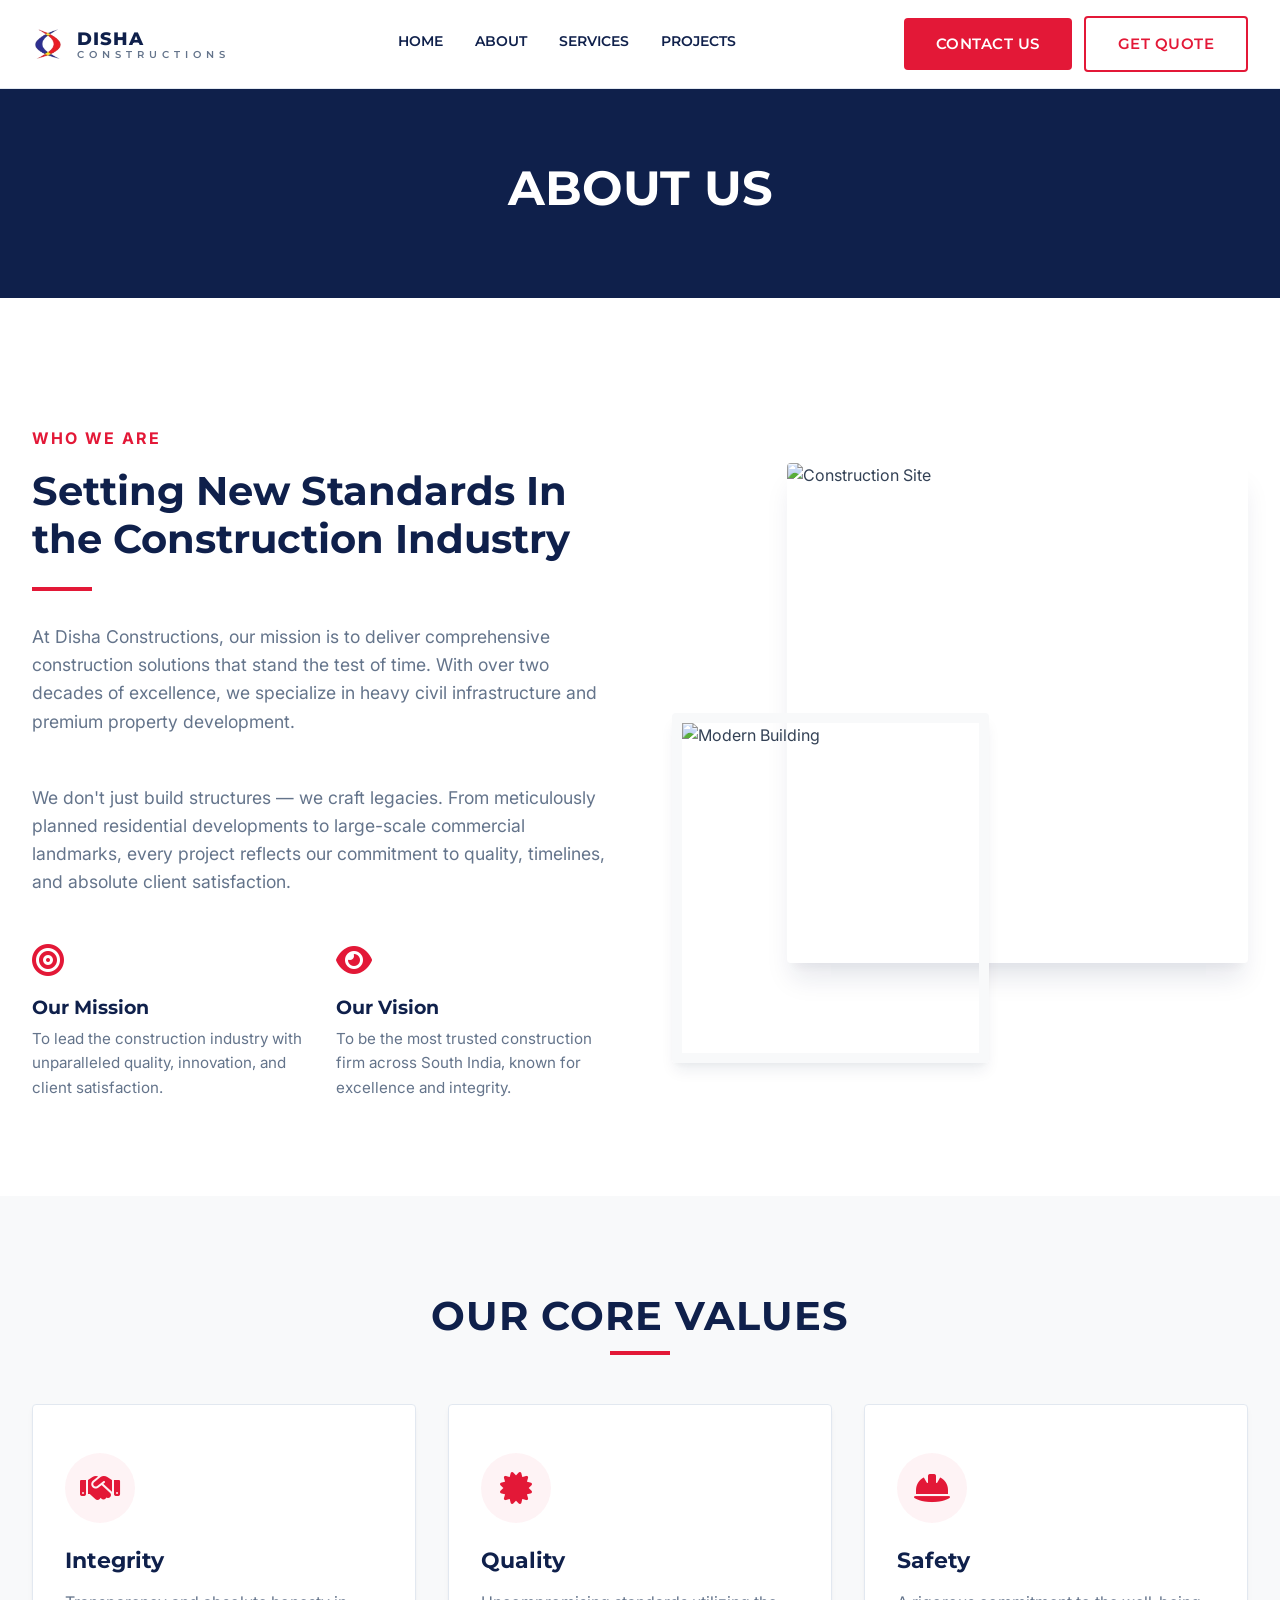
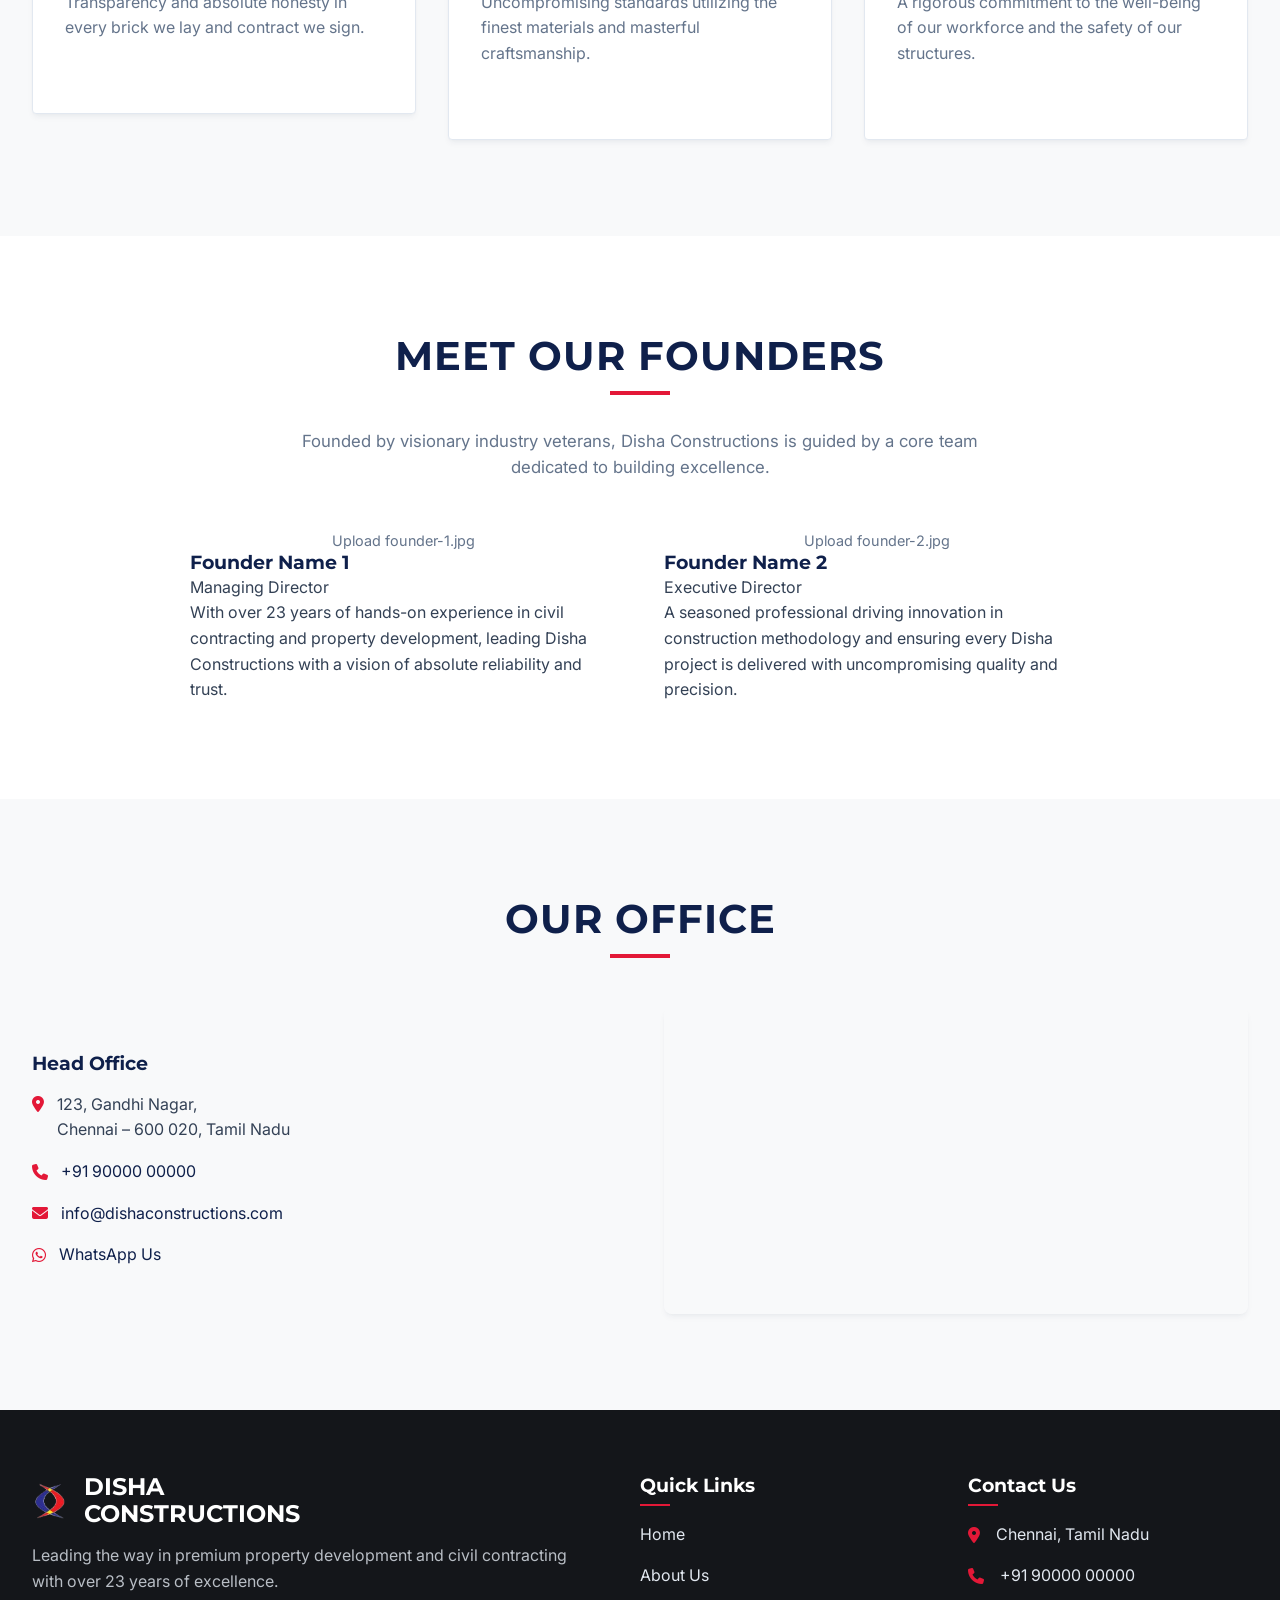
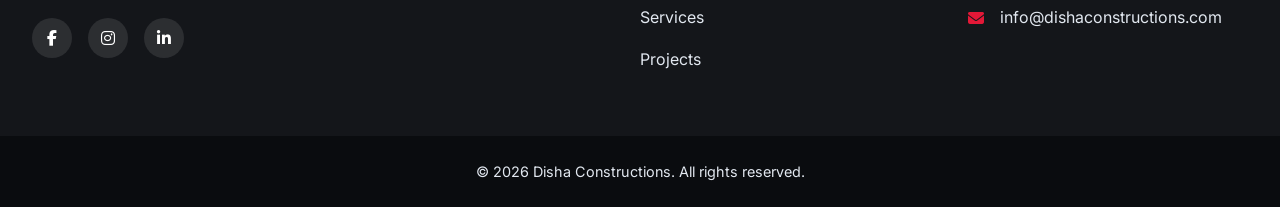
==== about.html @ e2dbd3b0 "Initial commit" ====
<!DOCTYPE html>
<html lang="en">

<head>
    <meta charset="UTF-8">
    <meta name="viewport" content="width=device-width, initial-scale=1.0">
    <title>About Us | Disha Constructions</title>

    <meta name="description" content="Learn about Disha Constructions — our story, core values, founders, and 23+ years of excellence in civil contracting and property development.">

    <!-- Google Fonts -->
    <link rel="preconnect" href="https://fonts.googleapis.com">
    <link rel="preconnect" href="https://fonts.gstatic.com" crossorigin>
    <link href="https://fonts.googleapis.com/css2?family=Montserrat:wght@400;600;700;800&family=Inter:wght@400;500;600&display=swap" rel="stylesheet">

    <!-- FontAwesome Icons -->
    <link rel="stylesheet" href="https://cdnjs.cloudflare.com/ajax/libs/font-awesome/6.4.0/css/all.min.css">

    <!-- AOS Scroll Animations -->
    <link href="https://unpkg.com/aos@2.3.1/dist/aos.css" rel="stylesheet">

    <!-- Custom CSS -->
    <link rel="stylesheet" href="./css/style.css">
</head>

<body>
    <!-- Preloader: transparent overlay, logo only -->
    <div id="preloader">
        <img src="images/logo.png" alt="Disha Constructions" class="preloader-logo">
    </div>

    <!-- Header Navigation -->
    <header class="navbar" id="navbar">
        <div class="nav-container">
            <div class="logo">
                <a href="index.html">
                    <div style="display: flex; align-items: center; gap: 12px;">
                        <img src="images/logo.png" alt="Logo" style="height: 42px;">
                        <div style="line-height: 1.15; font-family: var(--font-heading); font-weight: 800; color: var(--clr-navy);">
                            <div style="font-size: 1.15rem; letter-spacing: 1px;">DISHA</div>
                            <div style="font-size: 0.6rem; letter-spacing: 5px; font-weight: 600; color: var(--clr-text-light);">CONSTRUCTIONS</div>
                        </div>
                    </div>
                </a>
            </div>
            <nav class="nav-links">
                <a href="index.html" class="nav-link">Home</a>
                <a href="about.html" class="nav-link">About</a>
                <a href="services.html" class="nav-link">Services</a>
                <a href="projects.html" class="nav-link">Projects</a>
            </nav>
            <div class="nav-cta">
                <a href="contact.html" class="btn btn-primary">Contact Us</a>
                <a href="index.html#get-quote" class="btn btn-outline-red">Get Quote</a>
            </div>

            <!-- Mobile Menu Toggle -->
            <div class="mobile-toggle" id="mobile-toggle">
                <i class="fa-solid fa-bars"></i>
            </div>
        </div>
    </header>

    <main>
        <!-- Page Header Banner -->
        <div class="page-header section-dark" style="padding: 10rem 0 5rem; text-align: center;">
            <div class="container">
                <h1 style="font-size: 3rem; color: white; margin-bottom: 0;">ABOUT US</h1>
            </div>
        </div>

        <!-- ===== Section 1: Who We Are ===== -->
        <section class="section" id="who-we-are">
            <div class="container">
                <div class="about-grid">
                    <div class="about-content" data-aos="fade-right">
                        <span class="section-subtitle">Who We Are</span>
                        <h2 class="section-heading">Setting New Standards In the Construction Industry</h2>
                        <div class="heading-divider"></div>
                        <p class="about-text">At Disha Constructions, our mission is to deliver comprehensive construction solutions that stand the test of time. With over two decades of excellence, we specialize in heavy civil infrastructure and premium property development.</p>
                        <p class="about-text">We don't just build structures — we craft legacies. From meticulously planned residential developments to large-scale commercial landmarks, every project reflects our commitment to quality, timelines, and absolute client satisfaction.</p>

                        <div class="mission-vision">
                            <div class="mv-card">
                                <i class="fa-solid fa-bullseye highlight-icon"></i>
                                <h4>Our Mission</h4>
                                <p>To lead the construction industry with unparalleled quality, innovation, and client satisfaction.</p>
                            </div>
                            <div class="mv-card">
                                <i class="fa-solid fa-eye highlight-icon"></i>
                                <h4>Our Vision</h4>
                                <p>To be the most trusted construction firm across South India, known for excellence and integrity.</p>
                            </div>
                        </div>
                    </div>
                    <div class="about-images" data-aos="fade-left">
                        <div class="img-main">
                            <!-- Replace with your actual construction site photo -->
                            <img src="https://images.unsplash.com/photo-1503387762-592deb58ef4e?auto=format&fit=crop&w=800&q=80" alt="Construction Site">
                        </div>
                        <div class="img-secondary">
                            <img src="https://images.unsplash.com/photo-1486406146926-c627a92ad1ab?auto=format&fit=crop&w=600&q=80" alt="Modern Building">
                        </div>
                    </div>
                </div>
            </div>
        </section>

        <!-- ===== Section 2: Core Values ===== -->
        <section class="section section-light" id="core-values">
            <div class="container">
                <div class="section-title" data-aos="fade-up">
                    <h2>Our Core Values</h2>
                </div>

                <div class="services-grid">
                    <div class="service-card" data-aos="fade-up" data-aos-delay="100">
                        <div class="service-icon"><i class="fa-solid fa-handshake"></i></div>
                        <h3>Integrity</h3>
                        <p>Transparency and absolute honesty in every brick we lay and contract we sign.</p>
                    </div>
                    <div class="service-card" data-aos="fade-up" data-aos-delay="200">
                        <div class="service-icon"><i class="fa-solid fa-certificate"></i></div>
                        <h3>Quality</h3>
                        <p>Uncompromising standards utilizing the finest materials and masterful craftsmanship.</p>
                    </div>
                    <div class="service-card" data-aos="fade-up" data-aos-delay="300">
                        <div class="service-icon"><i class="fa-solid fa-helmet-safety"></i></div>
                        <h3>Safety</h3>
                        <p>A rigorous commitment to the well-being of our workforce and the safety of our structures.</p>
                    </div>
                </div>
            </div>
        </section>

        <!-- ===== Section 3: Our Founders ===== -->
        <section class="section" id="founders">
            <div class="container">
                <div class="section-title" data-aos="fade-up">
                    <h2>Meet Our Founders</h2>
                </div>
                <p style="text-align: center; max-width: 700px; margin: -1rem auto 3rem; color: var(--clr-text-light); font-size: 1.05rem;" data-aos="fade-up">
                    Founded by visionary industry veterans, Disha Constructions is guided by a core team dedicated to building excellence.
                </p>

                <div class="founders-grid" style="max-width: 900px; margin: 0 auto;">
                    <!-- Founder 1 -->
                    <div class="founder-card" data-aos="fade-up" data-aos-delay="100">
                        <div class="founder-photo">
                            <!-- Upload founder-1.jpg to images/ folder -->
                            <img src="images/founder-1.jpg" alt="Founder 1"
                                 onerror="this.style.display='none'; this.parentNode.innerHTML='<div style=\'display:flex;align-items:center;justify-content:center;height:100%;color:var(--clr-text-light);font-size:0.9rem;\'>Upload founder-1.jpg</div>';">
                        </div>
                        <div class="founder-info">
                            <h3>Founder Name 1</h3>
                            <span class="founder-title">Managing Director</span>
                            <p>With over 23 years of hands-on experience in civil contracting and property development, leading Disha Constructions with a vision of absolute reliability and trust.</p>
                        </div>
                    </div>

                    <!-- Founder 2 -->
                    <div class="founder-card" data-aos="fade-up" data-aos-delay="200">
                        <div class="founder-photo">
                            <!-- Upload founder-2.jpg to images/ folder -->
                            <img src="images/founder-2.jpg" alt="Founder 2"
                                 onerror="this.style.display='none'; this.parentNode.innerHTML='<div style=\'display:flex;align-items:center;justify-content:center;height:100%;color:var(--clr-text-light);font-size:0.9rem;\'>Upload founder-2.jpg</div>';">
                        </div>
                        <div class="founder-info">
                            <h3>Founder Name 2</h3>
                            <span class="founder-title">Executive Director</span>
                            <p>A seasoned professional driving innovation in construction methodology and ensuring every Disha project is delivered with uncompromising quality and precision.</p>
                        </div>
                    </div>
                </div>
            </div>
        </section>

        <!-- ===== Section 4: Our Office ===== -->
        <section class="section section-light" id="our-office">
            <div class="container">
                <div class="section-title" data-aos="fade-up">
                    <h2>Our Office</h2>
                </div>
                <div class="office-grid" data-aos="fade-up">
                    <div>
                        <h3 style="margin-bottom: 1rem; color: var(--clr-navy);">Head Office</h3>
                        <ul style="list-style: none; padding: 0; display: flex; flex-direction: column; gap: 1rem;">
                            <li style="display: flex; align-items: flex-start; gap: 0.8rem;">
                                <i class="fa-solid fa-location-dot" style="color: var(--clr-red); margin-top: 4px;"></i>
                                <span>123, Gandhi Nagar,<br>Chennai – 600 020, Tamil Nadu</span>
                            </li>
                            <li style="display: flex; align-items: center; gap: 0.8rem;">
                                <i class="fa-solid fa-phone" style="color: var(--clr-red);"></i>
                                <a href="tel:+919000000000" style="color: var(--clr-navy);">+91 90000 00000</a>
                            </li>
                            <li style="display: flex; align-items: center; gap: 0.8rem;">
                                <i class="fa-solid fa-envelope" style="color: var(--clr-red);"></i>
                                <a href="mailto:info@dishaconstructions.com" style="color: var(--clr-navy);">info@dishaconstructions.com</a>
                            </li>
                            <li style="display: flex; align-items: center; gap: 0.8rem;">
                                <i class="fa-brands fa-whatsapp" style="color: var(--clr-red);"></i>
                                <a href="https://wa.me/919000000000" style="color: var(--clr-navy);">WhatsApp Us</a>
                            </li>
                        </ul>
                    </div>
                    <div style="border-radius: 8px; overflow: hidden; box-shadow: var(--shadow-sm);">
                        <!-- Replace with your Google Maps embed -->
                        <iframe src="https://www.google.com/maps/embed?pb=!1m18!1m12!1m3!1d248849.886539092!2d80.04199!3d13.047986!2m3!1f0!2f0!3f0!3m2!1i1024!2i768!4f13.1!3m3!1m2!1s0x3a5265ea4f7d3361%3A0x6e61a70b6863d433!2sChennai%2C%20Tamil%20Nadu!5e0!3m2!1sen!2sin!4v1680000000000"
                            width="100%" height="300" style="border:0;" allowfullscreen="" loading="lazy"></iframe>
                    </div>
                </div>
            </div>
        </section>
    </main>

    <!-- Footer -->
    <footer class="footer" id="contact">
        <div class="container footer-container">
            <div class="footer-col">
                <div style="display: flex; align-items: center; gap: 15px; margin-bottom: 1rem;">
                    <img src="images/logo.png" alt="Logo" style="height: 48px;">
                    <h2 style="line-height: 1.1; margin: 0; font-size: 1.5rem;">DISHA<br>CONSTRUCTIONS</h2>
                </div>
                <p>Leading the way in premium property development and civil contracting with over 23 years of excellence.</p>
                <div class="social-links">
                    <a href="#"><i class="fa-brands fa-facebook-f"></i></a>
                    <a href="#"><i class="fa-brands fa-instagram"></i></a>
                    <a href="#"><i class="fa-brands fa-linkedin-in"></i></a>
                </div>
            </div>
            <div class="footer-col">
                <h3>Quick Links</h3>
                <ul>
                    <li><a href="index.html">Home</a></li>
                    <li><a href="about.html">About Us</a></li>
                    <li><a href="services.html">Services</a></li>
                    <li><a href="projects.html">Projects</a></li>
                </ul>
            </div>
            <div class="footer-col">
                <h3>Contact Us</h3>
                <ul class="contact-info">
                    <li><i class="fa-solid fa-location-dot"></i> Chennai, Tamil Nadu</li>
                    <li><i class="fa-solid fa-phone"></i> +91 90000 00000</li>
                    <li><i class="fa-solid fa-envelope"></i> info@dishaconstructions.com</li>
                </ul>
            </div>
        </div>
        <div class="footer-bottom">
            <p>&copy; 2026 Disha Constructions. All rights reserved.</p>
        </div>
    </footer>

    <!-- AOS Script -->
    <script src="https://unpkg.com/aos@2.3.1/dist/aos.js"></script>
    <script src="./js/script.js"></script>
</body>

</html>
---- css/style.css ----
/* =========================================
   GLOABL TOKENS & RESET
   ========================================= */
:root {
    /* Brand Colors extracted from Disha */
    --clr-navy: #0F204B;       /* Deep Navy Blue - Trust, Premium */
    --clr-navy-light: #1A3673; /* Lighter Navy */
    --clr-charcoal: #14161A;   /* Near-black charcoal for footer */
    --clr-red: #E31837;        /* Vibrant Red - Action */
    --clr-red-hover: #C1122C;  /* Darker Red for hover */
    
    /* Neutrals */
    --clr-white: #FFFFFF;
    --clr-light-bg: #F8F9FA;
    --clr-gray-blue: #E2E8F0;
    --clr-text-main: #334155;
    --clr-text-light: #64748B;
    
    /* Typography */
    --font-heading: 'Montserrat', sans-serif;
    --font-body: 'Inter', sans-serif;
    
    /* Shadows & Transitions */
    --shadow-sm: 0 4px 6px -1px rgba(15, 32, 75, 0.05), 0 2px 4px -1px rgba(15, 32, 75, 0.03);
    --shadow-md: 0 10px 15px -3px rgba(15, 32, 75, 0.08), 0 4px 6px -2px rgba(15, 32, 75, 0.04);
    --shadow-lg: 0 20px 25px -5px rgba(15, 32, 75, 0.1), 0 10px 10px -5px rgba(15, 32, 75, 0.04);
    --transition: all 0.3s cubic-bezier(0.4, 0, 0.2, 1);
}

* {
    margin: 0;
    padding: 0;
    box-sizing: border-box;
}

html {
    scroll-behavior: smooth;
}

body {
    font-family: var(--font-body);
    color: var(--clr-text-main);
    background-color: var(--clr-white);
    line-height: 1.6;
    overflow-x: hidden;
}

h1, h2, h3, h4, h5, h6 {
    font-family: var(--font-heading);
    color: var(--clr-navy);
    font-weight: 700;
    line-height: 1.2;
}

a {
    text-decoration: none;
    color: inherit;
    transition: var(--transition);
}

ul {
    list-style: none;
}

img {
    max-width: 100%;
    display: block;
}

/* =========================================
   UTILITIES & COMPONENTS
   ========================================= */
.container {
    width: 100%;
    max-width: 1280px;
    margin: 0 auto;
    padding: 0 2rem;
}

.section {
    padding: 6rem 0;
}

.section-light {
    background-color: var(--clr-light-bg);
}

.section-dark {
    background-color: var(--clr-navy);
    color: var(--clr-white);
}

/* Section Titles styling */
.section-title {
    text-align: center;
    margin-bottom: 4rem;
}

.section-title h2 {
    font-size: 2.5rem;
    text-transform: uppercase;
    letter-spacing: 1px;
    position: relative;
    display: inline-block;
}

.section-title h2::after {
    content: '';
    position: absolute;
    bottom: -15px;
    left: 50%;
    transform: translateX(-50%);
    width: 60px;
    height: 4px;
    background-color: var(--clr-red);
}

.section-dark .section-title h2 {
    color: var(--clr-white);
}

/* Buttons */
.btn {
    display: inline-block;
    padding: 0.875rem 2rem;
    font-family: var(--font-heading);
    font-weight: 600;
    font-size: 0.95rem;
    letter-spacing: 0.5px;
    border-radius: 4px;
    cursor: pointer;
    text-align: center;
    border: none;
    text-transform: uppercase;
}

.btn-primary {
    background-color: var(--clr-red);
    color: var(--clr-white);
}

.btn-primary:hover {
    background-color: var(--clr-red-hover);
    transform: translateY(-2px);
    box-shadow: var(--shadow-md);
}

.btn-outline {
    background-color: transparent;
    border: 2px solid var(--clr-navy);
    color: var(--clr-navy);
}

.btn-outline:hover {
    background-color: var(--clr-navy);
    color: var(--clr-white);
}

.btn-outline-red {
    background-color: transparent;
    border: 2px solid var(--clr-red);
    color: var(--clr-red);
    display: inline-block;
    padding: 0.875rem 2rem;
    font-family: var(--font-heading);
    font-weight: 600;
    font-size: 0.95rem;
    letter-spacing: 0.5px;
    border-radius: 4px;
    text-align: center;
    text-transform: uppercase;
}

.btn-outline-red:hover {
    background-color: var(--clr-red);
    color: var(--clr-white);
    transform: translateY(-2px);
    box-shadow: var(--shadow-md);
}

.nav-cta {
    display: flex;
    gap: 0.75rem;
    align-items: center;
}

/* =========================================
   NAVBAR
   ========================================= */
.navbar {
    position: fixed;
    top: 0;
    left: 0;
    width: 100%;
    background-color: var(--clr-white);
    border-bottom: 1px solid var(--clr-gray-blue);
    padding: 1rem 0;
    z-index: 1000;
    transition: var(--transition);
}

.navbar.scrolled {
    box-shadow: 0 4px 15px rgba(0,0,0,0.1);
    padding: 0.5rem 0;
    background-color: rgba(255, 255, 255, 0.95);
    backdrop-filter: blur(10px);
    -webkit-backdrop-filter: blur(10px);
}

.nav-container {
    display: flex;
    justify-content: space-between;
    align-items: center;
    width: 100%;
    max-width: 1400px;
    margin: 0 auto;
    padding: 0 2rem;
    flex-wrap: nowrap;
    gap: 2rem;
}

.nav-links {
    display: flex;
    align-items: center;
    gap: 2rem;
    flex-shrink: 0;
}

/* Make dropdown wrappers flex so they don't add extra height vs plain links */
.dropdown {
    display: flex;
    align-items: center;
    position: relative;
}

.dropdown-content {
    display: none;
    position: absolute;
    top: 100%;
    left: 0;
    background: var(--clr-white);
    min-width: 180px;
    box-shadow: 0 8px 24px rgba(0,0,0,0.12);
    border-radius: 4px;
    z-index: 1001;
    padding: 0.5rem 0;
}

.dropdown-content a {
    display: block;
    padding: 0.6rem 1.2rem;
    color: var(--clr-navy);
    font-size: 0.85rem;
    font-weight: 500;
    transition: var(--transition);
}

.dropdown-content a:hover {
    background-color: rgba(227, 24, 55, 0.05);
    color: var(--clr-red);
}

.dropdown:hover .dropdown-content {
    display: block;
}

.logo h1, .footer-col h2, .loader-logo {
    line-height: 1;
}

.logo h1 {
    font-size: 2.2rem;
    color: var(--clr-navy);
    transition: var(--transition);
}

.logo span, .footer-col h2 span, .loader-logo span {
    color: var(--clr-red);
}

.logo-subtext {
    font-size: 0.35em;
    font-weight: 500;
    letter-spacing: 6px;
    display: block;
    margin-top: 2px;
    color: inherit;
}




.nav-link {
    font-family: var(--font-heading);
    font-weight: 600;
    font-size: 0.9rem;
    text-transform: uppercase;
    color: var(--clr-navy);
    position: relative;
    padding-bottom: 5px;
}

.nav-link::after {
    content: '';
    position: absolute;
    bottom: 0;
    left: 0;
    width: 0%;
    height: 2px;
    background-color: var(--clr-red);
    transition: var(--transition);
}

.nav-link:hover::after {
    width: 100%;
}

.mobile-toggle {
    display: none;
    font-size: 1.5rem;
    color: var(--clr-navy);
    cursor: pointer;
}

/* =========================================
   HERO SECTION
   ========================================= */
.hero {
    position: relative;
    min-height: 100vh;
    display: flex;
    align-items: center;
    background-color: var(--clr-navy);
    z-index: 1;
    overflow: hidden;
}

.hero-video {
    position: absolute;
    top: 50%;
    left: 50%;
    min-width: 100%;
    min-height: 100%;
    width: auto;
    height: auto;
    transform: translateX(-50%) translateY(-50%);
    z-index: -2;
    object-fit: cover;
}

.hero-overlay {
    position: absolute;
    top: 0;
    left: 0;
    width: 100%;
    height: 100%;
    background: linear-gradient(90deg, rgba(15, 32, 75, 0.95) 0%, rgba(15, 32, 75, 0.5) 100%);
    z-index: -1;
}

.hero-content {
    color: var(--clr-white);
    max-width: 800px;
    padding-top: 5rem;
}

.hero-subtitle {
    display: inline-block;
    padding: 0.4rem 1.2rem;
    background-color: var(--clr-red);
    font-size: 0.85rem;
    font-weight: 700;
    text-transform: uppercase;
    letter-spacing: 2px;
    margin-bottom: 1.5rem;
    border-radius: 2px;
}

.hero-title {
    font-size: 4rem;
    color: var(--clr-white);
    margin-bottom: 1.5rem;
    line-height: 1.1;
    text-transform: uppercase;
    letter-spacing: -1px;
}

.hero-desc {
    font-size: 1.1rem;
    opacity: 0.9;
    margin-bottom: 2.5rem;
    max-width: 600px;
    font-weight: 400;
}

.hero-actions {
    display: flex;
    gap: 1rem;
}

.hero-stats-wrapper {
    position: relative;
    z-index: 10;
    margin-top: -40px;
    margin-bottom: 0;
}

.hero-stats {
    background-color: var(--clr-white);
    padding: 2.5rem 4rem;
    border-radius: 4px;
    box-shadow: var(--shadow-lg);
    display: flex;
    justify-content: space-around;
    align-items: center;
    border-top: 4px solid var(--clr-red);
}

.stat-item {
    text-align: center;
}

.stat-item h3 {
    font-size: 3.5rem;
    color: var(--clr-navy);
    font-weight: 800;
    display: inline-block;
}

.stat-item span {
    font-size: 3.5rem;
    color: var(--clr-red);
    font-weight: 800;
}

.stat-item p {
    font-size: 0.9rem;
    color: var(--clr-text-light);
    font-weight: 600;
    text-transform: uppercase;
    letter-spacing: 1px;
    margin-top: 0.5rem;
}

/* =========================================
   ABOUT SECTION
   ========================================= */
.about-grid {
    display: grid;
    grid-template-columns: 1fr 1fr;
    gap: 4rem;
    align-items: center;
    padding-top: 2rem;
}

.section-subtitle {
    color: var(--clr-red);
    font-weight: 700;
    text-transform: uppercase;
    letter-spacing: 2px;
    display: block;
    margin-bottom: 1rem;
}

.section-heading {
    font-size: 2.5rem;
    line-height: 1.2;
    margin-bottom: 1.5rem;
    text-transform: none;
}

.heading-divider {
    width: 60px;
    height: 4px;
    background-color: var(--clr-red);
    margin-bottom: 2rem;
}

.about-text {
    font-size: 1.1rem;
    color: var(--clr-text-light);
    margin-bottom: 3rem;
}

.mission-vision {
    display: grid;
    grid-template-columns: 1fr 1fr;
    gap: 2rem;
}

.mv-card h4 {
    margin: 1rem 0 0.5rem;
    font-size: 1.2rem;
}

.mv-card p {
    font-size: 0.95rem;
    color: var(--clr-text-light);
}

.highlight-icon {
    font-size: 2rem;
    color: var(--clr-red);
}

.about-images {
    position: relative;
    height: 600px;
}

.img-main {
    width: 80%;
    height: 500px;
    position: absolute;
    top: 0;
    right: 0;
    border-radius: 4px;
    overflow: hidden;
    box-shadow: var(--shadow-lg);
}

.img-main img, .img-secondary img, .service-card img {
    width: 100%;
    height: 100%;
    object-fit: cover;
}

.img-secondary {
    width: 55%;
    height: 350px;
    position: absolute;
    bottom: 0px;
    left: 0;
    border: 10px solid var(--clr-light-bg);
    border-radius: 4px;
    overflow: hidden;
    box-shadow: var(--shadow-md);
}

/* =========================================
   SERVICES SECTION
   ========================================= */
.services-grid {
    display: grid;
    grid-template-columns: repeat(3, 1fr);
    gap: 2rem;
    align-items: start;
}

.service-card {
    background-color: var(--clr-white);
    padding: 3rem 2rem;
    border-radius: 4px;
    box-shadow: var(--shadow-sm);
    transition: var(--transition);
    border: 1px solid var(--clr-gray-blue);
    position: relative;
    display: flex;
    flex-direction: column;
}

.service-card::before {
    content: '';
    position: absolute;
    top: 0;
    left: 0;
    width: 100%;
    height: 4px;
    background-color: var(--clr-red);
    transform: scaleX(0);
    transform-origin: left;
    transition: var(--transition);
}

.service-card:hover {
    box-shadow: var(--shadow-lg);
    transform: translateY(-5px);
}

.service-card:hover::before {
    transform: scaleX(1);
}

.service-icon {
    width: 70px;
    height: 70px;
    background-color: rgba(227, 24, 55, 0.05); /* Very light Red overlay */
    color: var(--clr-red);
    display: flex;
    justify-content: center;
    align-items: center;
    font-size: 2rem;
    border-radius: 50%;
    margin-bottom: 1.5rem;
    transition: var(--transition);
}

.service-card:hover .service-icon {
    background-color: var(--clr-red);
    color: var(--clr-white);
}

.service-card h3 {
    font-size: 1.4rem;
    margin-bottom: 1rem;
}

.service-card p {
    color: var(--clr-text-light);
    margin-bottom: 1.5rem;
}

.service-link {
    color: var(--clr-navy);
    font-weight: 700;
    font-size: 0.9rem;
    text-transform: uppercase;
    display: flex;
    align-items: center;
    gap: 0.5rem;
}
.service-link i {
    transition: var(--transition);
}
.service-link:hover {
    color: var(--clr-red);
}
.service-link:hover i {
    transform: translateX(5px);
}

/* Know More button — pinned to bottom of card */
.know-more-btn {
    background: none;
    border: none;
    padding: 0;
    font-family: var(--font-heading);
    cursor: pointer;
    margin-top: auto;
    padding-top: 1.2rem;
}
.know-more-btn i {
    transition: transform 0.3s ease;
}
.know-more-btn.active i {
    transform: rotate(180deg);
}

/* Slide-down Panel — shown via JS class */
.service-panel {
    max-height: 0;
    overflow: hidden;
    transition: max-height 0.45s ease;
}
.service-panel.active {
    max-height: 300px;
}
.service-panel ul {
    list-style: none;
    padding: 0;
    margin: 0;
    border-top: 1px solid var(--clr-gray-blue);
    padding-top: 1rem;
}
.service-panel ul li {
    padding: 0.4rem 0;
    font-size: 0.92rem;
    color: var(--clr-text-light);
    display: flex;
    align-items: center;
    gap: 0.6rem;
}
.service-panel ul li i {
    color: var(--clr-red);
    font-size: 0.75rem;
    flex-shrink: 0;
}

/* =========================================
   PROJECTS SECTION
   ========================================= */
.projects-grid {
    display: grid;
    grid-template-columns: repeat(auto-fit, minmax(300px, 1fr));
    gap: 2.5rem;
}

.project-card {
    background-color: var(--clr-white);
    border-radius: 8px;
    overflow: hidden;
    box-shadow: var(--shadow-sm);
    transition: var(--transition);
}

.project-card:hover {
    box-shadow: var(--shadow-lg);
    transform: translateY(-10px);
}

.project-img {
    height: 250px;
    position: relative;
    overflow: hidden;
}

.project-img img {
    transition: transform 0.5s ease;
}

.project-card:hover .project-img img {
    transform: scale(1.1);
}

.project-status {
    position: absolute;
    top: 15px;
    right: 15px;
    padding: 0.3rem 1rem;
    color: var(--clr-white);
    font-size: 0.8rem;
    font-weight: 700;
    text-transform: uppercase;
    border-radius: 20px;
    z-index: 2;
}

.project-status.ongoing {
    background-color: var(--clr-red);
}

.project-status.completed {
    background-color: var(--clr-navy);
}

.project-info {
    padding: 1.5rem;
}

.project-info h3 {
    font-size: 1.3rem;
    margin-bottom: 0.5rem;
}

.location {
    color: var(--clr-text-light);
    font-size: 0.9rem;
    margin-bottom: 1rem;
}

.location i {
    color: var(--clr-red);
    margin-right: 5px;
}

.project-meta {
    display: flex;
    justify-content: space-between;
    border-top: 1px solid var(--clr-gray-blue);
    padding-top: 1rem;
    color: var(--clr-navy);
    font-weight: 600;
    font-size: 0.9rem;
}

.project-meta i {
    color: var(--clr-red);
    margin-right: 5px;
}

/* =========================================
   FOOTER
   ========================================= */
.footer {
    background-color: var(--clr-charcoal);
    color: var(--clr-white);
    padding-top: 4rem;
}

.footer-container {
    display: grid;
    grid-template-columns: 2fr 1fr 1fr;
    gap: 3rem;
    padding-bottom: 3rem;
}

.footer-col h2 {
    color: var(--clr-white);
    margin-bottom: 1rem;
}

.footer-col h2 span {
    color: var(--clr-red);
}

.footer-col p {
    color: var(--clr-gray-blue);
    margin-bottom: 1.5rem;
    opacity: 0.8;
}

.footer-col h3 {
    color: var(--clr-white);
    margin-bottom: 1.5rem;
    position: relative;
    display: inline-block;
}

.footer-col h3::after {
    content: '';
    position: absolute;
    bottom: -8px;
    left: 0;
    width: 30px;
    height: 2px;
    background-color: var(--clr-red);
}

.footer-col ul li {
    margin-bottom: 1rem;
}

.footer-col ul li a {
    color: var(--clr-gray-blue);
    transition: var(--transition);
}

.footer-col ul li a:hover {
    color: var(--clr-red);
    padding-left: 5px;
}

.contact-info li {
    display: flex;
    align-items: center;
    gap: 1rem;
    color: var(--clr-gray-blue);
}

.contact-info i {
    color: var(--clr-red);
}

.social-links {
    display: flex;
    gap: 1rem;
}

.social-links a {
    display: flex;
    justify-content: center;
    align-items: center;
    width: 40px;
    height: 40px;
    background-color: rgba(255, 255, 255, 0.1);
    border-radius: 50%;
    color: var(--clr-white);
    transition: var(--transition);
}

.social-links a:hover {
    background-color: var(--clr-red);
    transform: translateY(-3px);
}

.footer-bottom {
    background-color: #0a0c0f;
    text-align: center;
    padding: 1.5rem 0;
    font-size: 0.9rem;
    color: var(--clr-gray-blue);
}

/* =========================================
   DROPDOWN & SIDE TAB
   ========================================= */
.dropdown {
    position: relative;
    display: inline-block;
}

.dropdown-content {
    display: none;
    position: absolute;
    background-color: var(--clr-white);
    min-width: 200px;
    box-shadow: var(--shadow-lg);
    z-index: 1000;
    top: 100%;
    left: 0;
    border-radius: 4px;
    overflow: hidden;
    border-top: 3px solid var(--clr-red);
}

.dropdown-content a {
    color: var(--clr-navy);
    padding: 12px 16px;
    text-decoration: none;
    display: block;
    font-weight: 600;
    font-size: 0.9rem;
    transition: var(--transition);
}

.dropdown-content a:hover {
    background-color: var(--clr-light-bg);
    color: var(--clr-red);
    padding-left: 20px;
}

.dropdown:hover .dropdown-content {
    display: block;
}

/* Floating Side Tab */
.side-tab {
    position: fixed;
    right: 0;
    top: 50%;
    transform: translateY(-50%);
    z-index: 999;
    display: flex;
    flex-direction: column;
    gap: 2px;
}
.tab-btn {
    position: relative;
    right: -110px;
    width: 160px;
    background-color: var(--clr-navy);
    color: var(--clr-white);
    display: flex;
    align-items: center;
    justify-content: flex-start;
    padding: 12px 15px;
    transition: right 0.3s ease;
    border-radius: 4px 0 0 4px;
    gap: 15px;
}
.tab-btn i {
    font-size: 1.3rem;
}
.tab-btn span {
    font-size: 0.9rem;
    font-weight: 600;
}
.tab-btn:hover {
    right: 0;
    background-color: var(--clr-red);
}
.tab-btn.whatsapp:hover {
    background-color: #25D366;
}
.tab-btn.quote {
    background-color: #b8860b;
}
.tab-btn.quote:hover {
    background-color: #d4a00b;
}

/* =========================================
   PRELOADER
   ========================================= */
#preloader {
    position: fixed;
    top: 0; left: 0; width: 100%; height: 100%;
    background-color: rgba(15, 32, 75, 0.75);
    backdrop-filter: blur(6px);
    -webkit-backdrop-filter: blur(6px);
    z-index: 100000;
    display: flex;
    justify-content: center;
    align-items: center;
    transition: opacity 0.7s ease;
}

.preloader-logo {
    height: 130px;
    animation: logoPulse 1.2s ease-in-out infinite;
    filter: drop-shadow(0 0 20px rgba(227, 24, 55, 0.6));
}

@keyframes logoPulse {
    0%, 100% { transform: scale(1);   opacity: 1; }
    50%       { transform: scale(1.1); opacity: 0.8; }
}

/* =========================================
   CUSTOM CURSOR
   ========================================= */
body, a, button {
    cursor: none !important;
}

.cursor-dot {
    position: fixed;
    top: 0; left: 0;
    transform: translate(-50%, -50%);
    border-radius: 50%;
    pointer-events: none;
    z-index: 10000;
    width: 10px;
    height: 10px;
    background-color: var(--clr-red);
    transition: width 0.15s, height 0.15s, background-color 0.15s;
}

.cursor-dot.hover {
    width: 18px;
    height: 18px;
    background-color: var(--clr-navy);
}

/* =========================================
   TALK WITH US BOX
   ========================================= */
.talk-section {
    padding: 5rem 0;
    background-color: var(--clr-light-bg);
}

.talk-box {
    display: flex;
    background-color: var(--clr-navy);
    border-radius: 8px;
    overflow: hidden;
    box-shadow: var(--shadow-lg);
    max-width: 1100px;
    margin: 0 auto;
}

.talk-img {
    flex: 1;
    position: relative;
    background-image: url('https://images.unsplash.com/photo-1504307651254-35680f356dfd?auto=format&fit=crop&w=800&q=80');
    background-size: cover;
    background-position: center;
    min-height: 400px;
}

.talk-overlay {
    position: absolute;
    bottom: 0;
    left: 0;
    width: 100%;
    padding: 3rem 2rem;
    background: linear-gradient(to top, rgba(15, 32, 75, 0.95) 0%, transparent 100%);
    color: var(--clr-white);
}

.talk-overlay h2 {
    color: var(--clr-white);
    font-size: 2.5rem;
    margin-bottom: 0.5rem;
}

.talk-form {
    flex: 1;
    padding: 4rem 3rem;
    background-color: var(--clr-white);
}

.talk-form h3 {
    margin-bottom: 2rem;
    color: var(--clr-navy);
    font-size: 1.8rem;
}

.talk-form input,
.talk-form textarea {
    width: 100%;
    padding: 1rem;
    margin-bottom: 1rem;
    border: 1px solid var(--clr-gray-blue);
    border-radius: 4px;
    font-family: var(--font-body);
    font-size: 0.95rem;
    background-color: var(--clr-light-bg);
}

.talk-form input:focus,
.talk-form textarea:focus {
    outline: none;
    border-color: var(--clr-red);
    background-color: var(--clr-white);
}

@media (max-width: 800px) {
    .talk-box { flex-direction: column; }
    .talk-img { min-height: 300px; }
    .talk-form { padding: 3rem 1.5rem; }
}

.founders-grid {
    display: grid;
    grid-template-columns: repeat(2, 1fr);
    gap: 3rem;
}
.office-grid {
    display: grid;
    grid-template-columns: 1fr 1fr;
    gap: 3rem;
    align-items: center;
}

/* Responsive */
@media (max-width: 1024px) {
    .services-grid { grid-template-columns: repeat(2, 1fr); gap: 1.5rem; }
    .hero-title { font-size: 3rem; }
    .hero-stats { padding: 2rem; }
    .footer-container { gap: 1.5rem; }
}

@media (max-width: 900px) {
    .nav-links, .nav-cta { display: none; }
    .mobile-toggle { display: block; }
}

@media (max-width: 768px) {
    .about-grid, .founders-grid, .office-grid { grid-template-columns: 1fr; gap: 2rem; }
    .services-grid { grid-template-columns: 1fr; }
    .footer-container { grid-template-columns: 1fr; gap: 2rem; text-align: center; }
    .footer-col h3::after { left: 50%; transform: translateX(-50%); }
    .social-links { justify-content: center; }
    .contact-info li { justify-content: center; }
    .hero-title { font-size: 2.5rem; }
    .hero-desc { font-size: 1rem; margin-bottom: 1.5rem; }
    .hero-stats { flex-direction: column; gap: 2rem; padding: 2rem; margin-top: -20px; }
    .section-title h2 { font-size: 2rem; }
    .mission-vision { grid-template-columns: 1fr; gap: 1.5rem; text-align: center; }
    .about-images { height: auto; display: flex; flex-direction: column; gap: 1rem; margin-top: 2rem; }
    .img-main, .img-secondary { position: static; width: 100%; height: auto; aspect-ratio: 4/3; }
    .img-secondary { border: none; }
    .nav-container { padding: 0 1rem; }
    .page-header { padding: 8rem 0 3rem; }
    .section { padding: 4rem 0; }
    .hero-content { padding-top: 2rem; text-align: center; }
}

@media (max-width: 480px) {
    .hero-title { font-size: 2rem; }
    .btn { display: block; width: 100%; text-align: center; margin-bottom: 0.5rem; }
    .hero-actions { display: flex; flex-direction: column; gap: 0.5rem; }
    .logo img { height: 32px !important; }
    .stat-item h3, .stat-item span { font-size: 2.8rem; }
    .project-img { height: 200px; }
    .service-card { padding: 2rem 1.5rem; }
}

@media (hover: none) and (pointer: coarse) {
    .cursor-dot { display: none !important; }
}
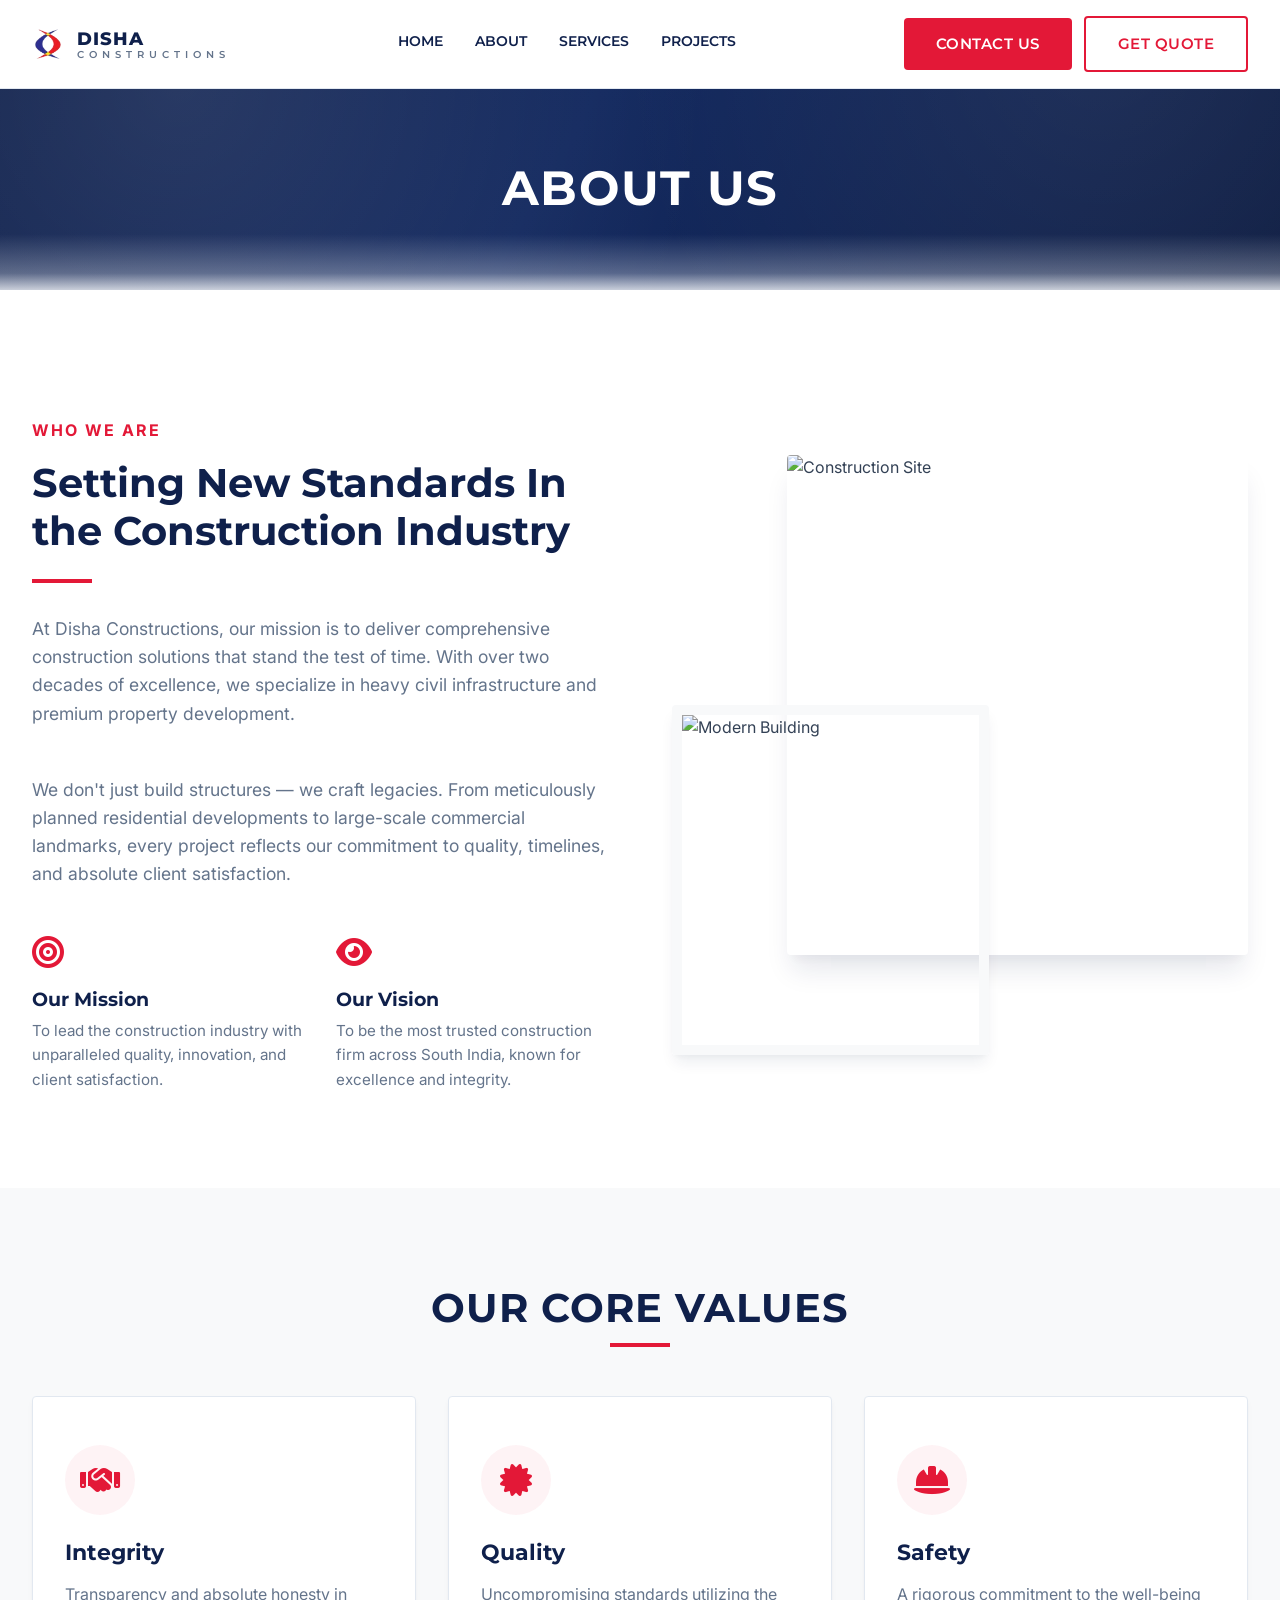
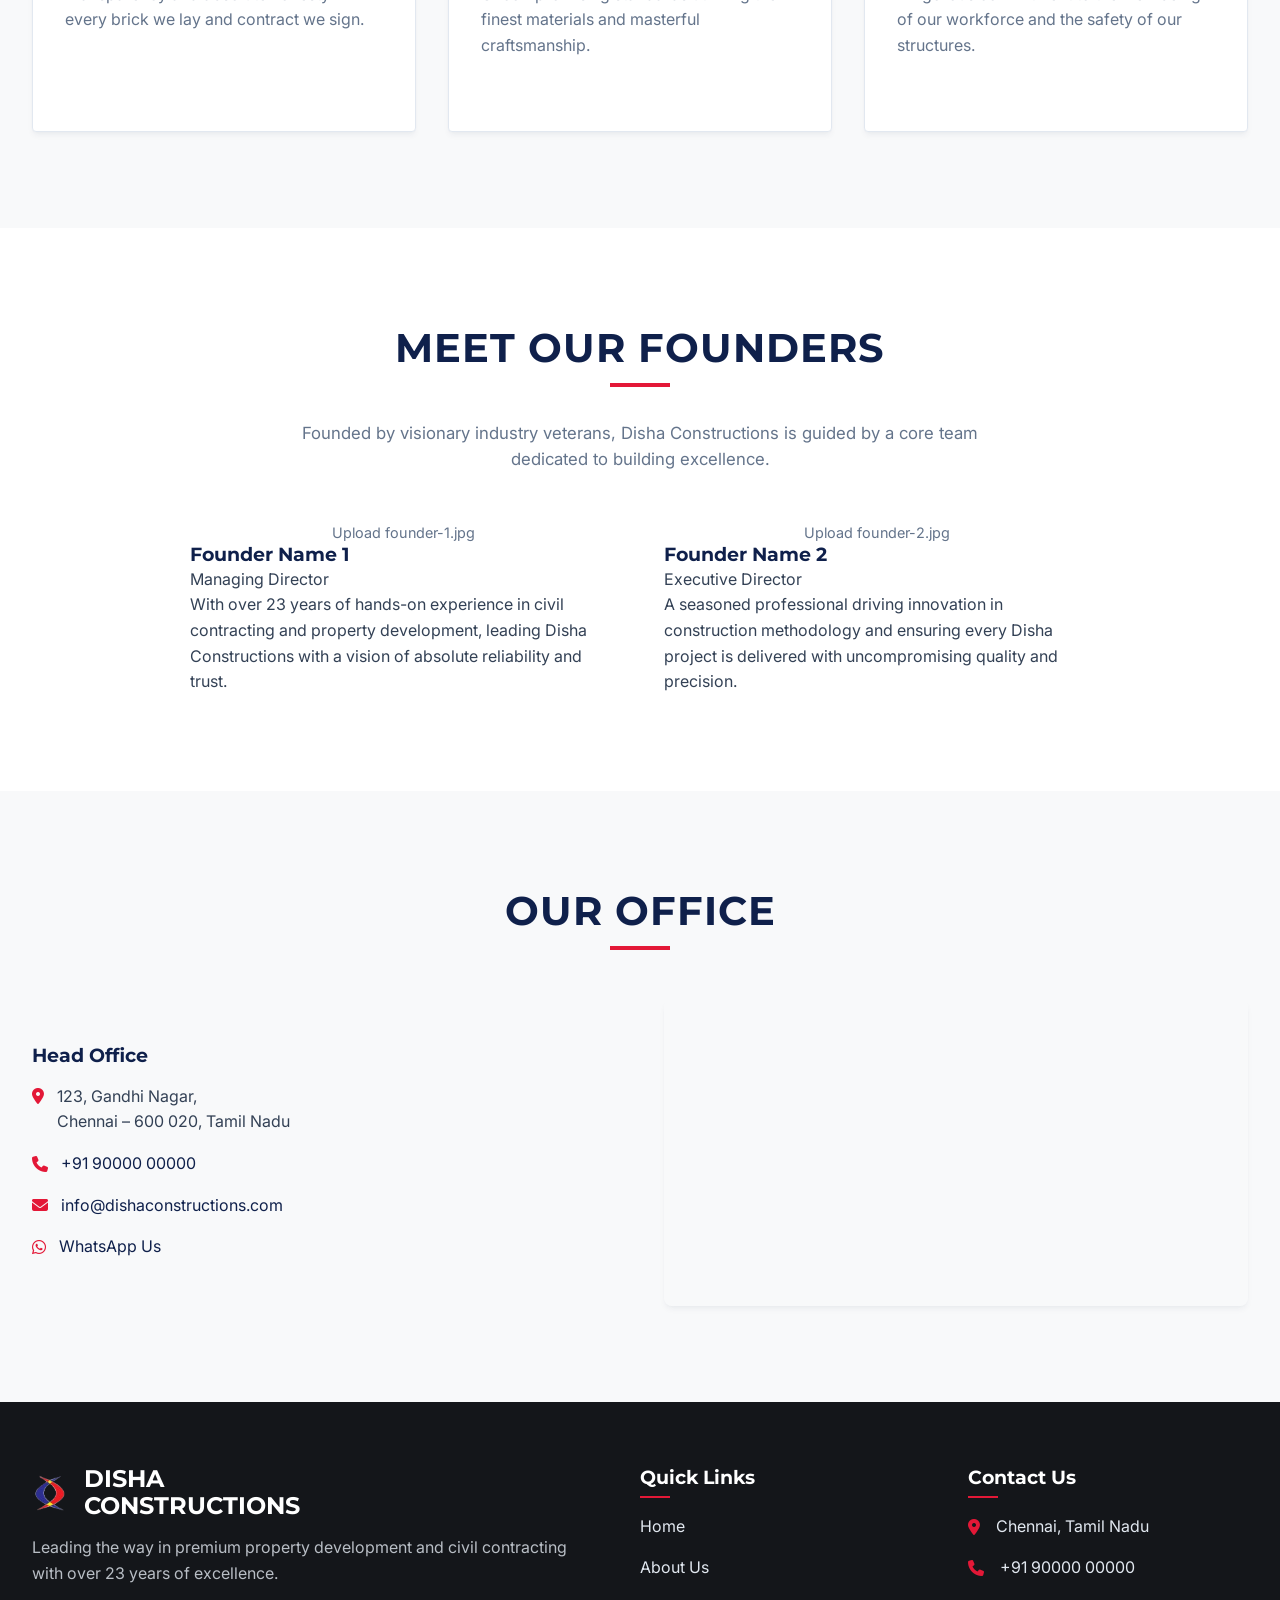
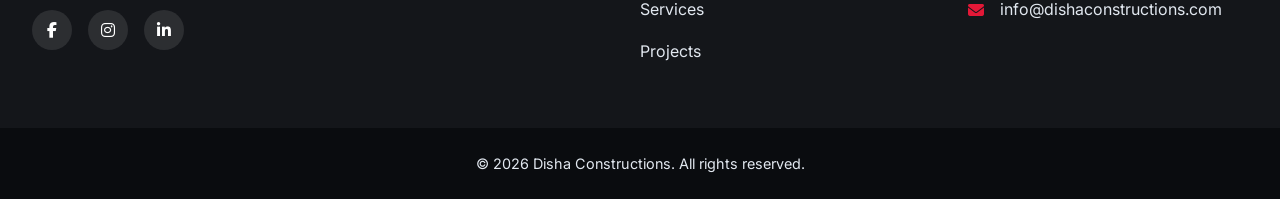
==== commit 4eff14a8: "Initial commit: Disha Constructions website" ====
--- a/about.html
+++ b/about.html
@@ -24,9 +24,13 @@
 </head>
 
 <body>
-    <!-- Preloader: transparent overlay, logo only -->
     <div id="preloader">
-        <img src="images/logo.png" alt="Disha Constructions" class="preloader-logo">
+        <div class="preloader-inner">
+            <span class="preloader-ring ring-outer"></span>
+            <span class="preloader-ring ring-inner"></span>
+            <img src="images/logo.png" alt="Disha Constructions" class="preloader-logo">
+        </div>
+        <div class="preloader-text">Loading<span>.</span><span>.</span><span>.</span></div>
     </div>
 
     <!-- Header Navigation -->
@@ -63,9 +67,9 @@
 
     <main>
         <!-- Page Header Banner -->
-        <div class="page-header section-dark" style="padding: 10rem 0 5rem; text-align: center;">
-            <div class="container">
-                <h1 style="font-size: 3rem; color: white; margin-bottom: 0;">ABOUT US</h1>
+        <div class="page-header section-dark">
+            <div class="container">
+                <h1 class="page-title">About Us</h1>
             </div>
         </div>
 
--- a/css/style.css
+++ b/css/style.css
@@ -90,6 +90,49 @@
     color: var(--clr-white);
 }
 
+/* Shared inner page title banner (About/Services/Projects/Contact) */
+.page-header {
+    position: relative;
+    overflow: hidden;
+    padding: 10rem 0 4.5rem;
+    text-align: center;
+    background: linear-gradient(120deg, #0f204b 0%, #13295f 45%, #0d1c42 100%);
+}
+
+.page-header::before {
+    content: '';
+    position: absolute;
+    inset: -20% -10%;
+    background:
+        radial-gradient(circle at 20% 35%, rgba(255, 255, 255, 0.1), transparent 42%),
+        radial-gradient(circle at 80% 25%, rgba(255, 255, 255, 0.07), transparent 38%);
+    pointer-events: none;
+}
+
+.page-header::after {
+    content: '';
+    position: absolute;
+    left: 0;
+    right: 0;
+    bottom: 0;
+    height: 56px;
+    background: linear-gradient(to bottom, rgba(255, 255, 255, 0), rgba(245, 247, 250, 0.3) 70%, rgba(245, 247, 250, 0.8) 100%);
+    pointer-events: none;
+}
+
+.page-header .container {
+    position: relative;
+    z-index: 1;
+}
+
+.page-title {
+    font-size: clamp(2rem, 4.3vw, 3rem);
+    color: var(--clr-white);
+    margin: 0;
+    letter-spacing: 1.5px;
+    text-transform: uppercase;
+}
+
 /* Section Titles styling */
 .section-title {
     text-align: center;
@@ -610,6 +653,15 @@
     margin-bottom: 1.5rem;
 }
 
+/* Keep Core Values cards equal size on About page */
+#core-values .services-grid {
+    align-items: stretch;
+}
+
+#core-values .service-card {
+    height: 100%;
+}
+
 .service-link {
     color: var(--clr-navy);
     font-weight: 700;
@@ -965,25 +1017,92 @@
 #preloader {
     position: fixed;
     top: 0; left: 0; width: 100%; height: 100%;
-    background-color: rgba(15, 32, 75, 0.75);
-    backdrop-filter: blur(6px);
-    -webkit-backdrop-filter: blur(6px);
+    background: radial-gradient(circle at 50% 40%, rgba(255, 255, 255, 0.14), rgba(15, 32, 75, 0.92) 48%, rgba(7, 15, 36, 0.98) 100%);
+    backdrop-filter: blur(8px);
+    -webkit-backdrop-filter: blur(8px);
     z-index: 100000;
     display: flex;
+    align-items: center;
     justify-content: center;
-    align-items: center;
-    transition: opacity 0.7s ease;
+    flex-direction: column;
+    gap: 1rem;
+    transition: opacity 0.65s ease, visibility 0.65s ease;
+}
+
+.preloader-inner {
+    position: relative;
+    width: 130px;
+    height: 130px;
+    display: grid;
+    place-items: center;
+}
+
+.preloader-ring {
+    position: absolute;
+    border-radius: 50%;
+    border: 2px solid transparent;
+}
+
+.preloader-ring.ring-outer {
+    width: 130px;
+    height: 130px;
+    border-top-color: rgba(227, 24, 55, 0.95);
+    border-right-color: rgba(227, 24, 55, 0.35);
+    animation: spinClockwise 1.4s linear infinite;
+}
+
+.preloader-ring.ring-inner {
+    width: 102px;
+    height: 102px;
+    border-bottom-color: rgba(255, 255, 255, 0.9);
+    border-left-color: rgba(255, 255, 255, 0.3);
+    animation: spinCounter 1s linear infinite;
 }
 
 .preloader-logo {
-    height: 130px;
-    animation: logoPulse 1.2s ease-in-out infinite;
-    filter: drop-shadow(0 0 20px rgba(227, 24, 55, 0.6));
-}
-
-@keyframes logoPulse {
-    0%, 100% { transform: scale(1);   opacity: 1; }
-    50%       { transform: scale(1.1); opacity: 0.8; }
+    height: 62px;
+    width: auto;
+    image-rendering: -webkit-optimize-contrast;
+    image-rendering: crisp-edges;
+    animation: logoFloat 1.8s ease-in-out infinite;
+    filter: drop-shadow(0 0 18px rgba(227, 24, 55, 0.4));
+    z-index: 2;
+}
+
+.preloader-text {
+    color: #ffffff;
+    letter-spacing: 0.18em;
+    font-size: 0.72rem;
+    font-weight: 700;
+    text-transform: uppercase;
+    font-family: var(--font-body);
+    opacity: 0.9;
+}
+
+.preloader-text span {
+    display: inline-block;
+    animation: dotBlink 1.3s ease-in-out infinite;
+}
+
+.preloader-text span:nth-child(2) { animation-delay: 0.2s; }
+.preloader-text span:nth-child(3) { animation-delay: 0.4s; }
+
+@keyframes spinClockwise {
+    to { transform: rotate(360deg); }
+}
+
+@keyframes spinCounter {
+    to { transform: rotate(-360deg); }
+}
+
+@keyframes logoFloat {
+    0%, 100% { transform: translateY(0); opacity: 1; }
+    50% { transform: translateY(-3px); opacity: 0.92; }
+}
+
+@keyframes dotBlink {
+    0%, 20%, 100% { opacity: 0.25; transform: translateY(0); }
+    45% { opacity: 1; transform: translateY(-2px); }
 }
 
 /* =========================================
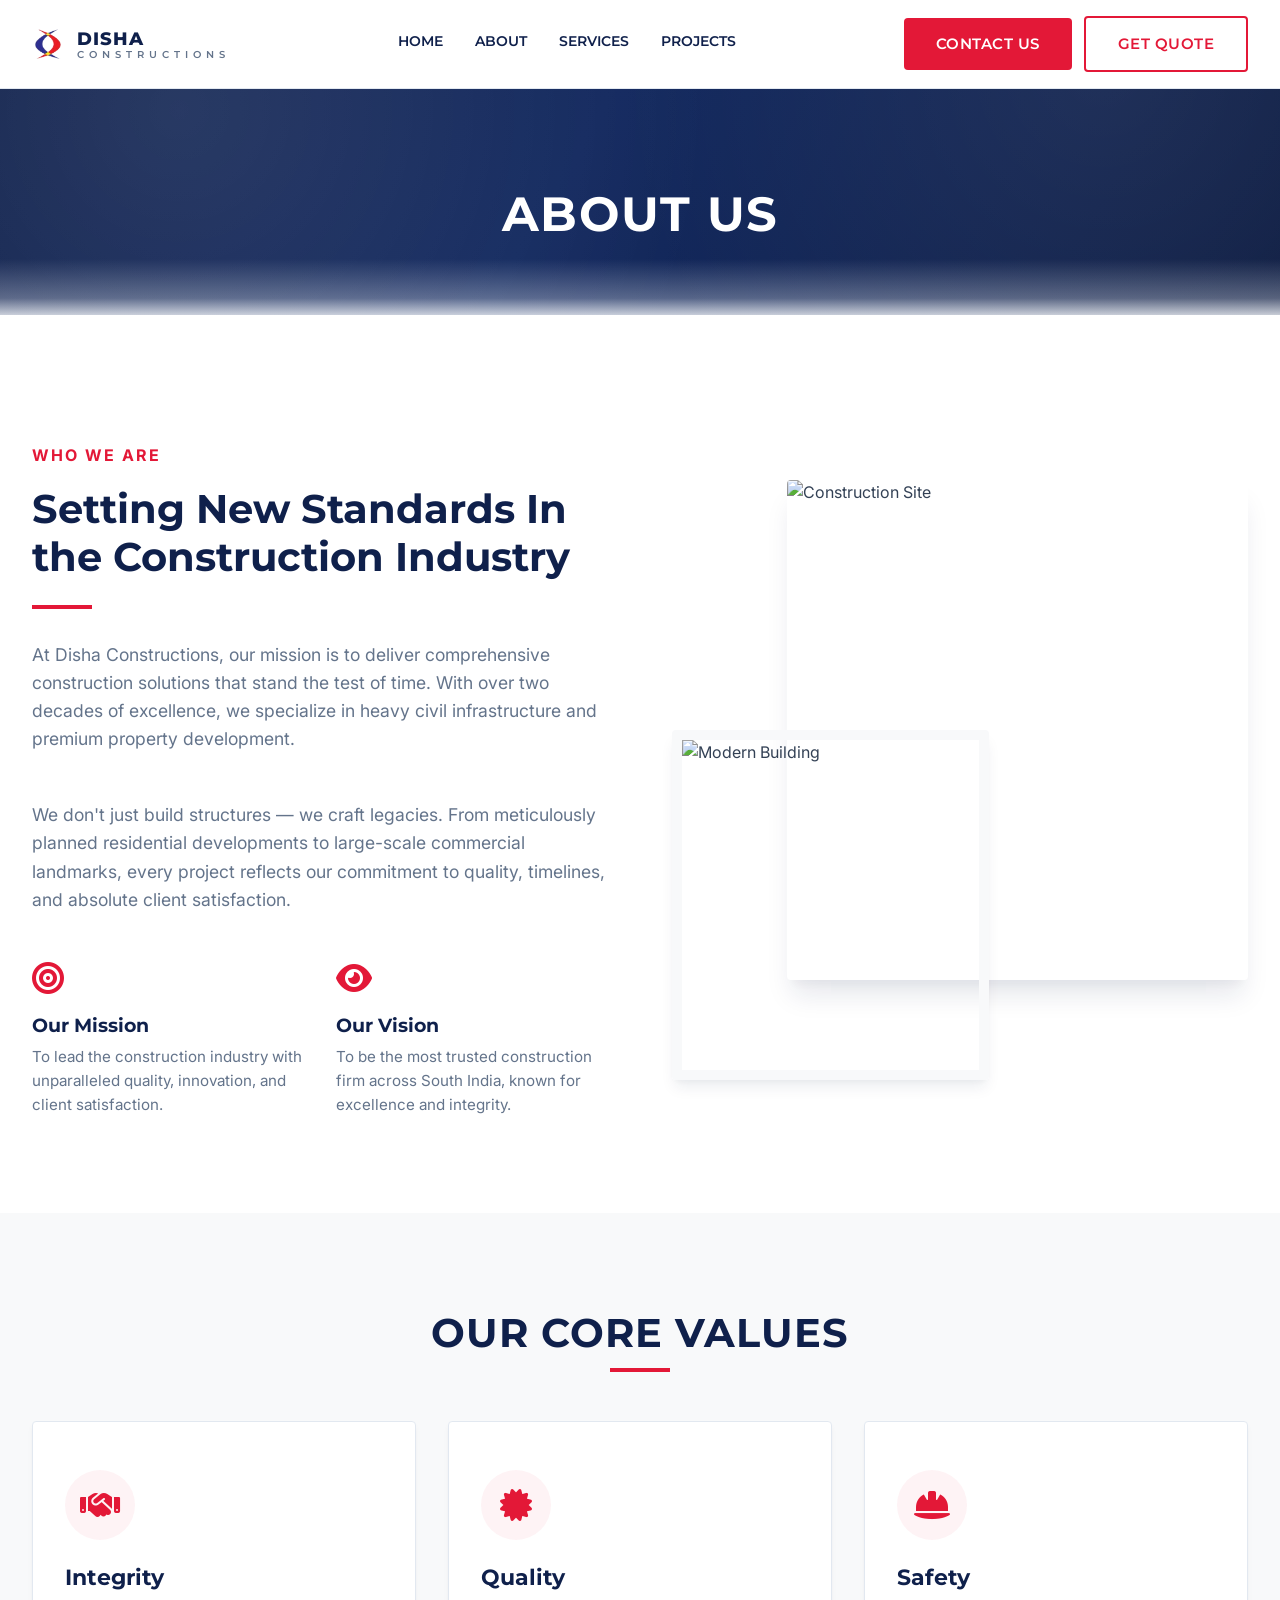
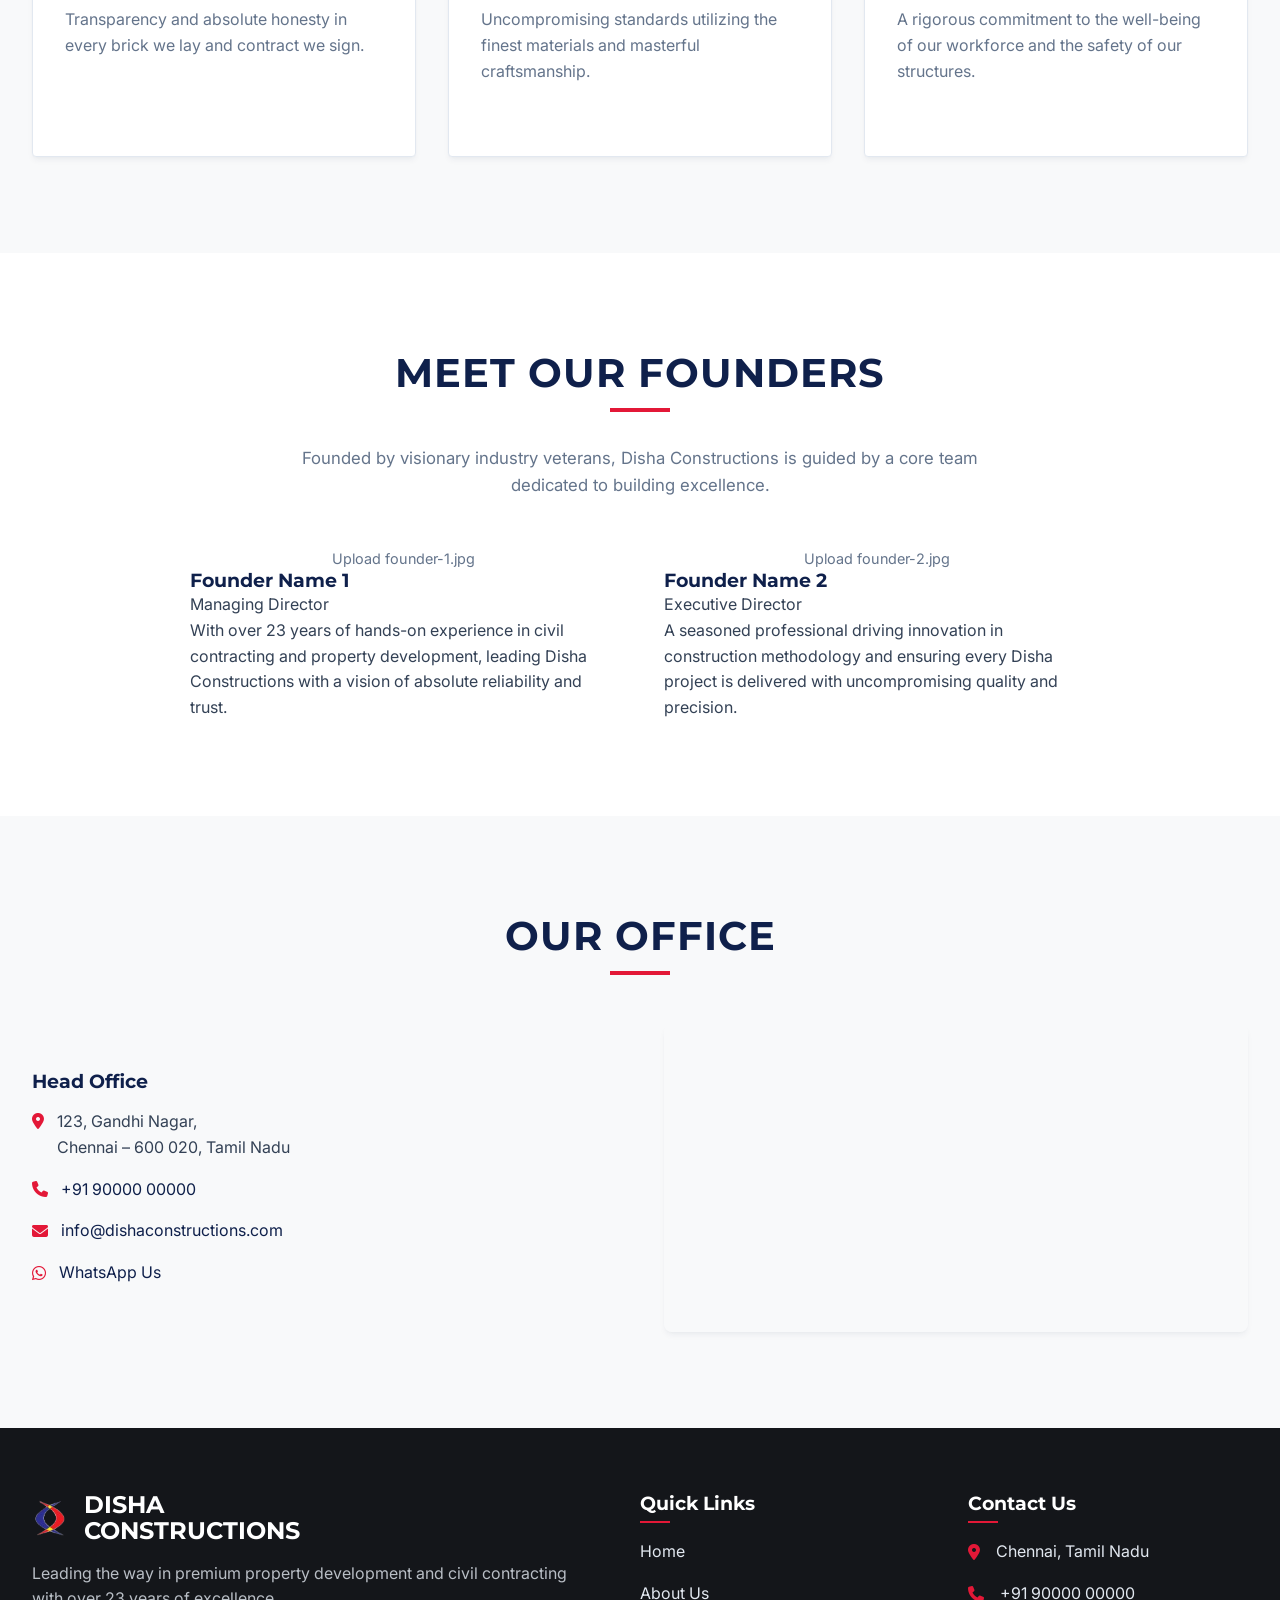
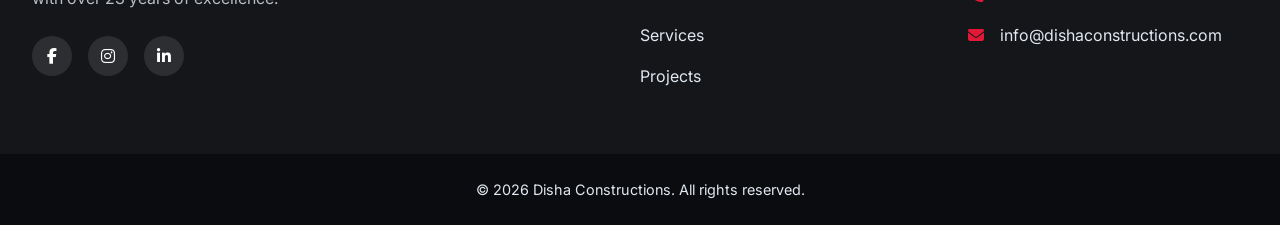
==== commit 323e5661: "Updated UI and fixed demo bugs" ====
--- a/about.html
+++ b/about.html
@@ -64,6 +64,18 @@
             </div>
         </div>
     </header>
+
+    <!-- Mobile Nav Drawer -->
+    <div class="mobile-nav" id="mobile-nav">
+        <nav>
+            <a href="index.html" class="mobile-nav-link">Home</a>
+            <a href="about.html" class="mobile-nav-link">About</a>
+            <a href="services.html" class="mobile-nav-link">Services</a>
+            <a href="projects.html" class="mobile-nav-link">Projects</a>
+            <a href="contact.html" class="mobile-nav-link">Contact Us</a>
+            <a href="index.html#get-quote" class="mobile-nav-link btn-mobile-quote">Get Quote</a>
+        </nav>
+    </div>
 
     <main>
         <!-- Page Header Banner -->
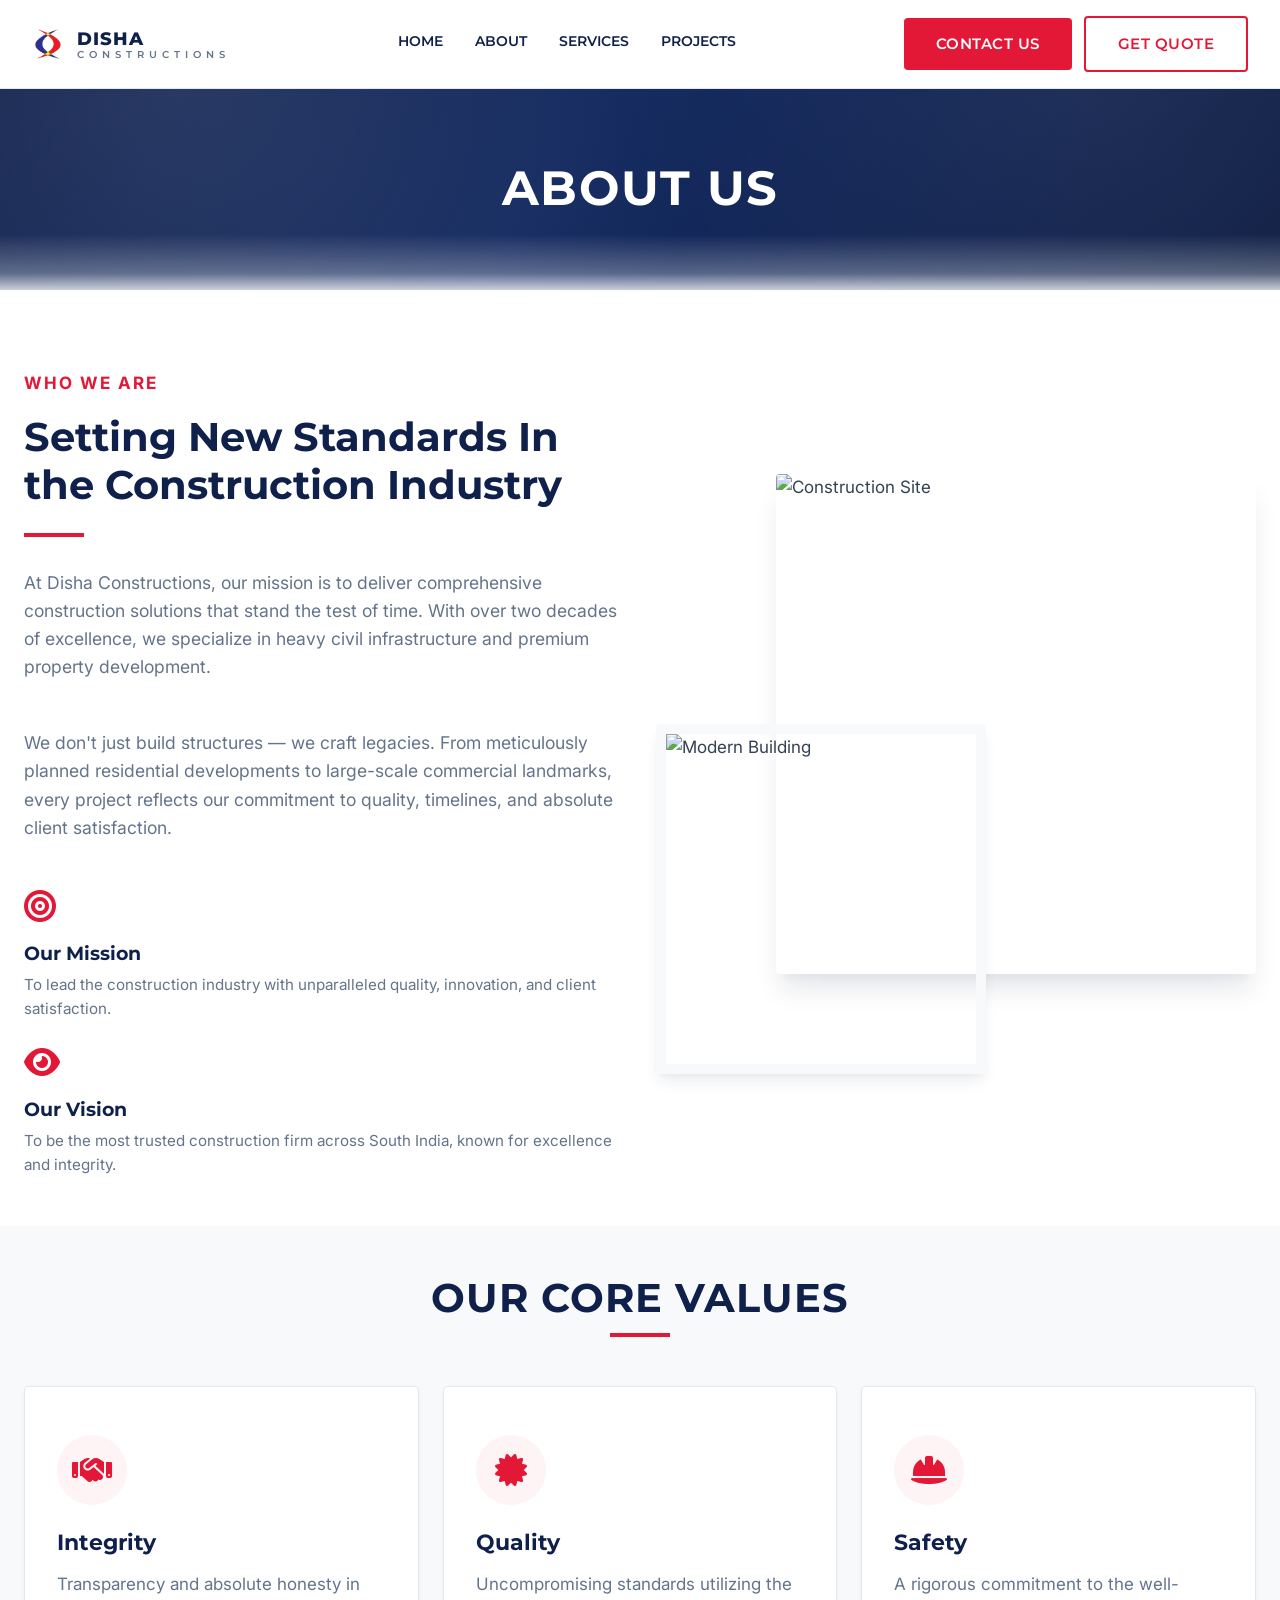
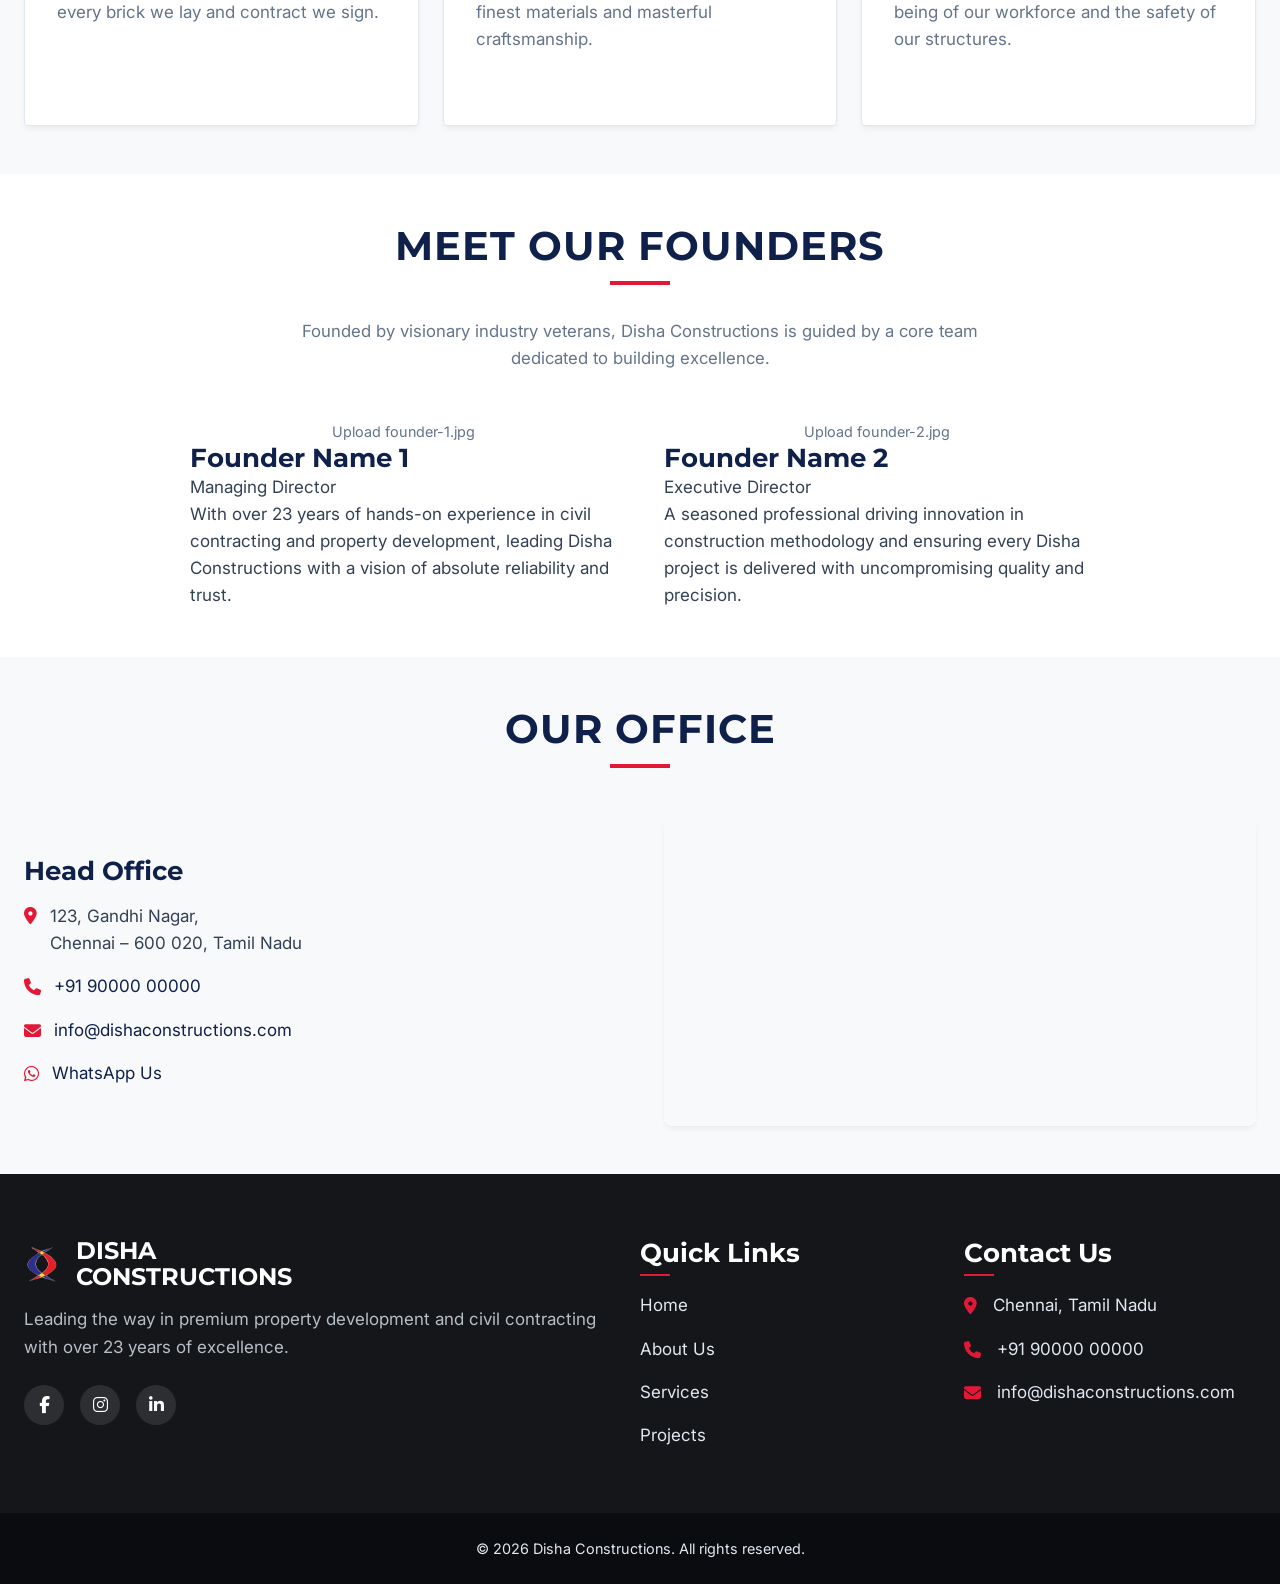
==== commit 2c3a2b04: "new changed" ====
--- a/about.html
+++ b/about.html
@@ -3,7 +3,7 @@
 
 <head>
     <meta charset="UTF-8">
-    <meta name="viewport" content="width=device-width, initial-scale=1.0">
+    <meta name="viewport" content="width=device-width, initial-scale=1, viewport-fit=cover">
     <title>About Us | Disha Constructions</title>
 
     <meta name="description" content="Learn about Disha Constructions — our story, core values, founders, and 23+ years of excellence in civil contracting and property development.">
@@ -59,9 +59,9 @@
             </div>
 
             <!-- Mobile Menu Toggle -->
-            <div class="mobile-toggle" id="mobile-toggle">
+            <button class="mobile-toggle" id="mobile-toggle" type="button" aria-label="Toggle mobile menu" aria-controls="mobile-nav" aria-expanded="false">
                 <i class="fa-solid fa-bars"></i>
-            </div>
+            </button>
         </div>
     </header>
 
--- a/css/style.css
+++ b/css/style.css
@@ -25,6 +25,15 @@
     --shadow-md: 0 10px 15px -3px rgba(15, 32, 75, 0.08), 0 4px 6px -2px rgba(15, 32, 75, 0.04);
     --shadow-lg: 0 20px 25px -5px rgba(15, 32, 75, 0.1), 0 10px 10px -5px rgba(15, 32, 75, 0.04);
     --transition: all 0.3s cubic-bezier(0.4, 0, 0.2, 1);
+    --space-1: clamp(0.5rem, 1.5vw, 0.75rem);
+    --space-2: clamp(0.75rem, 2vw, 1rem);
+    --space-3: clamp(1rem, 2.5vw, 1.5rem);
+    --space-4: clamp(1.5rem, 3vw, 2rem);
+    --space-5: clamp(2rem, 4vw, 3rem);
+    --fs-body: clamp(1rem, 0.95rem + 0.2vw, 1.0625rem);
+    --fs-h1: clamp(2rem, 6vw, 4rem);
+    --fs-h2: clamp(1.6rem, 4.5vw, 2.5rem);
+    --fs-h3: clamp(1.2rem, 3.5vw, 1.6rem);
 }
 
 * {
@@ -39,6 +48,7 @@
 
 body {
     font-family: var(--font-body);
+    font-size: var(--fs-body);
     color: var(--clr-text-main);
     background-color: var(--clr-white);
     line-height: 1.6;
@@ -51,6 +61,10 @@
     font-weight: 700;
     line-height: 1.2;
 }
+
+h1 { font-size: var(--fs-h1); }
+h2 { font-size: var(--fs-h2); }
+h3 { font-size: var(--fs-h3); }
 
 a {
     text-decoration: none;
@@ -74,11 +88,11 @@
     width: 100%;
     max-width: 1280px;
     margin: 0 auto;
-    padding: 0 2rem;
+    padding: 0 var(--space-3);
 }
 
 .section {
-    padding: 6rem 0;
+    padding: var(--space-5) 0;
 }
 
 .section-light {
@@ -363,6 +377,65 @@
     font-size: 1.5rem;
     color: var(--clr-navy);
     cursor: pointer;
+    border: none;
+    background: transparent;
+    padding: 0.25rem;
+    touch-action: manipulation;
+}
+
+.mobile-toggle.active i {
+    color: var(--clr-red);
+}
+
+/* Mobile drawer nav (shown via JS class toggle) */
+.mobile-nav {
+    position: fixed;
+    top: 74px;
+    left: 0;
+    width: 100%;
+    background: var(--clr-white);
+    border-top: 1px solid var(--clr-gray-blue);
+    box-shadow: var(--shadow-md);
+    z-index: 999;
+    opacity: 0;
+    visibility: hidden;
+    transform: translateY(-12px);
+    pointer-events: none;
+    transition: opacity 0.25s ease, transform 0.25s ease, visibility 0.25s ease;
+}
+
+.mobile-nav nav {
+    display: flex;
+    flex-direction: column;
+    padding: 0.5rem 1rem 1rem;
+}
+
+.mobile-nav-link {
+    display: block;
+    padding: 0.85rem 0.5rem;
+    border-bottom: 1px solid var(--clr-gray-blue);
+    font-family: var(--font-heading);
+    font-weight: 600;
+    color: var(--clr-navy);
+    text-transform: uppercase;
+    letter-spacing: 0.4px;
+}
+
+.mobile-nav-link.btn-mobile-quote {
+    border-bottom: 0;
+    margin-top: 0.4rem;
+    background-color: var(--clr-red);
+    color: var(--clr-white);
+    border-radius: 4px;
+    text-align: center;
+    padding: 0.9rem 1rem;
+}
+
+.mobile-nav.active {
+    opacity: 1;
+    visibility: visible;
+    transform: translateY(0);
+    pointer-events: auto;
 }
 
 /* =========================================
@@ -490,8 +563,8 @@
    ========================================= */
 .about-grid {
     display: grid;
-    grid-template-columns: 1fr 1fr;
-    gap: 4rem;
+    grid-template-columns: 1fr;
+    gap: var(--space-4);
     align-items: center;
     padding-top: 2rem;
 }
@@ -527,8 +600,8 @@
 
 .mission-vision {
     display: grid;
-    grid-template-columns: 1fr 1fr;
-    gap: 2rem;
+    grid-template-columns: 1fr;
+    gap: var(--space-3);
 }
 
 .mv-card h4 {
@@ -585,8 +658,8 @@
    ========================================= */
 .services-grid {
     display: grid;
-    grid-template-columns: repeat(3, 1fr);
-    gap: 2rem;
+    grid-template-columns: 1fr;
+    gap: var(--space-3);
     align-items: start;
 }
 
@@ -831,8 +904,8 @@
 
 .footer-container {
     display: grid;
-    grid-template-columns: 2fr 1fr 1fr;
-    gap: 3rem;
+    grid-template-columns: 1fr;
+    gap: var(--space-4);
     padding-bottom: 3rem;
 }
 
@@ -1108,10 +1181,6 @@
 /* =========================================
    CUSTOM CURSOR
    ========================================= */
-body, a, button {
-    cursor: none !important;
-}
-
 .cursor-dot {
     position: fixed;
     top: 0; left: 0;
@@ -1231,9 +1300,25 @@
     .footer-container { gap: 1.5rem; }
 }
 
-@media (max-width: 900px) {
+@media (min-width: 768px) {
+    .about-grid, .founders-grid, .office-grid { grid-template-columns: 1fr 1fr; }
+    .services-grid { grid-template-columns: repeat(2, 1fr); }
+    .footer-container { grid-template-columns: 2fr 1fr 1fr; text-align: left; }
+}
+
+@media (min-width: 1024px) {
+    .services-grid { grid-template-columns: repeat(3, 1fr); }
+}
+
+@media (max-width: 768px) {
     .nav-links, .nav-cta { display: none; }
     .mobile-toggle { display: block; }
+}
+
+@media (min-width: 769px) {
+    .mobile-nav {
+        display: none;
+    }
 }
 
 @media (max-width: 768px) {
@@ -1270,3 +1355,9 @@
 @media (hover: none) and (pointer: coarse) {
     .cursor-dot { display: none !important; }
 }
+
+@media (hover: hover) and (pointer: fine) {
+    a, button, .mobile-toggle, .know-more-btn, .service-link {
+        cursor: pointer;
+    }
+}
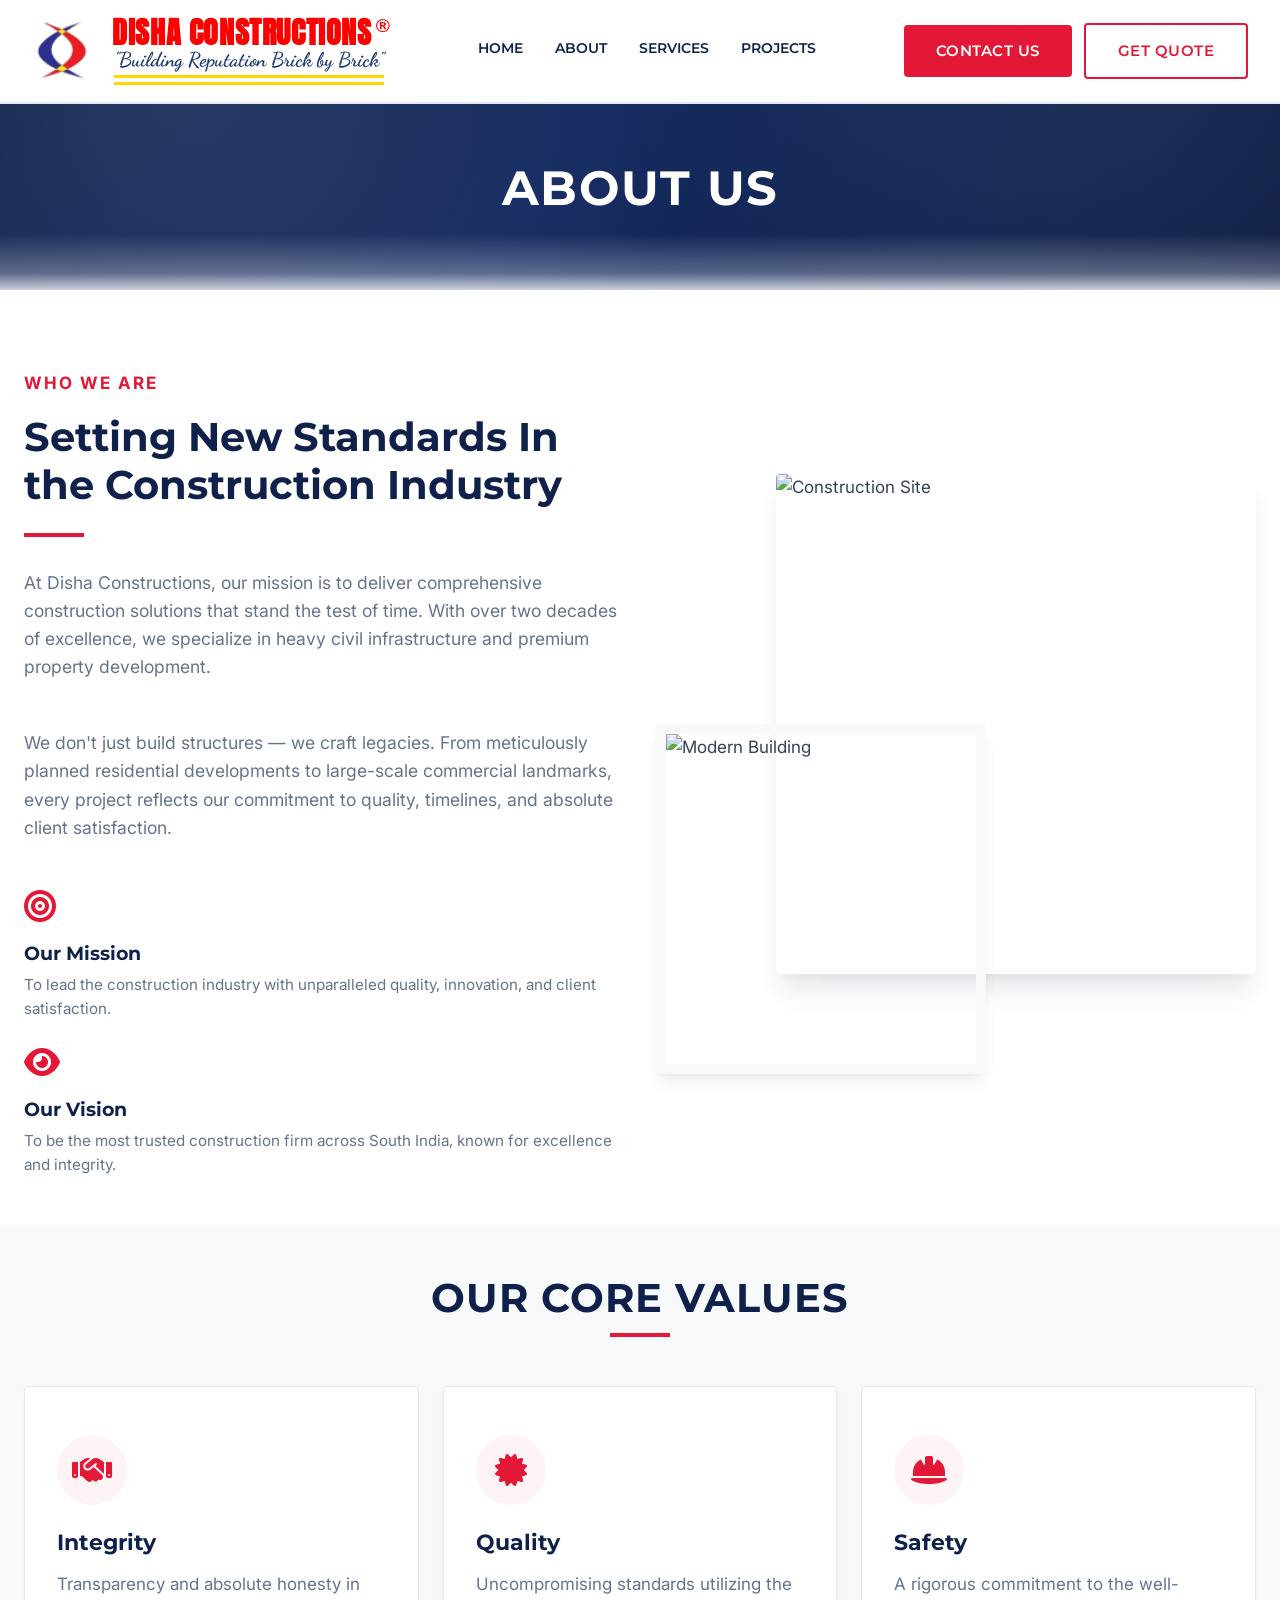
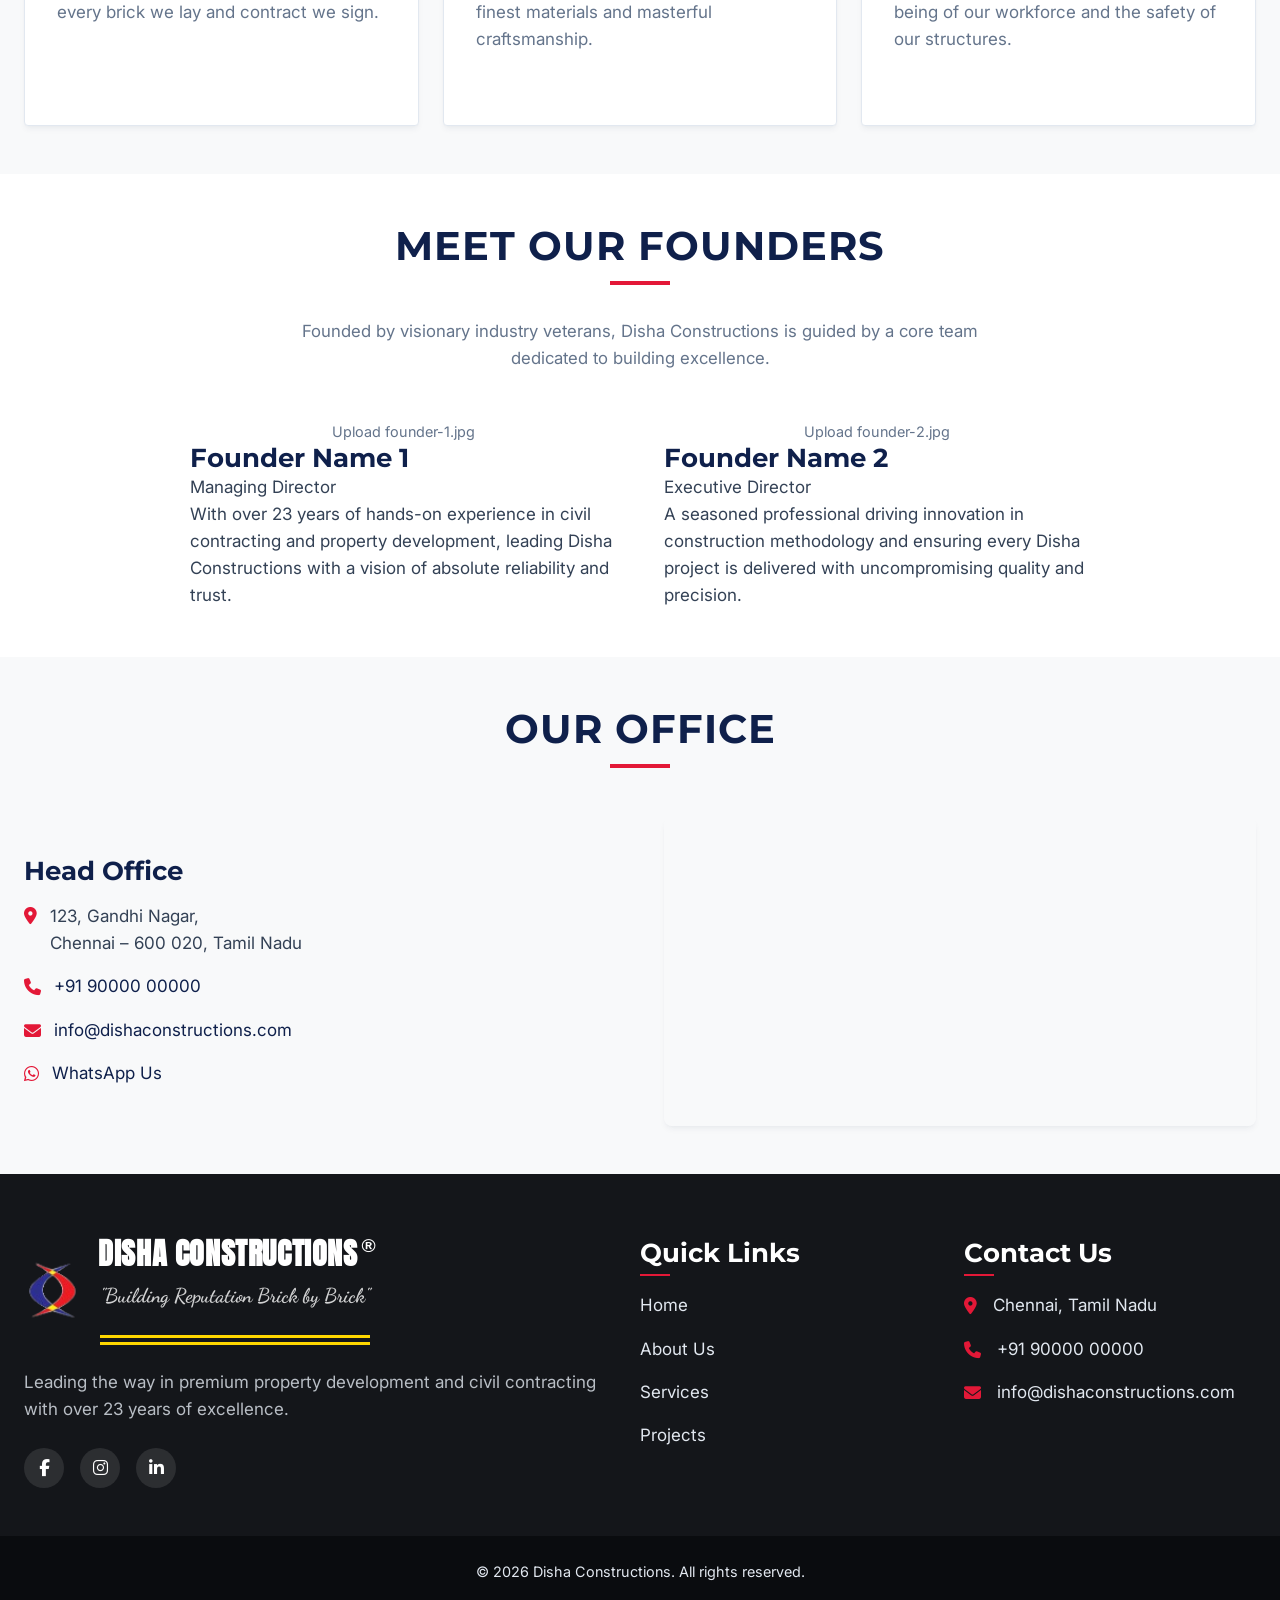
==== commit ada66c90: "Refine branding styles and align logo" ====
--- a/about.html
+++ b/about.html
@@ -11,7 +11,7 @@
     <!-- Google Fonts -->
     <link rel="preconnect" href="https://fonts.googleapis.com">
     <link rel="preconnect" href="https://fonts.gstatic.com" crossorigin>
-    <link href="https://fonts.googleapis.com/css2?family=Montserrat:wght@400;600;700;800&family=Inter:wght@400;500;600&display=swap" rel="stylesheet">
+    <link href="https://fonts.googleapis.com/css2?family=Anton&family=Dancing+Script:wght@400..700&family=Inter:wght@400..600&family=Montserrat:wght@400..800&display=swap" rel="stylesheet">
 
     <!-- FontAwesome Icons -->
     <link rel="stylesheet" href="https://cdnjs.cloudflare.com/ajax/libs/font-awesome/6.4.0/css/all.min.css">
@@ -38,11 +38,14 @@
         <div class="nav-container">
             <div class="logo">
                 <a href="index.html">
-                    <div style="display: flex; align-items: center; gap: 12px;">
-                        <img src="images/logo.png" alt="Logo" style="height: 42px;">
-                        <div style="line-height: 1.15; font-family: var(--font-heading); font-weight: 800; color: var(--clr-navy);">
-                            <div style="font-size: 1.15rem; letter-spacing: 1px;">DISHA</div>
-                            <div style="font-size: 0.6rem; letter-spacing: 5px; font-weight: 600; color: var(--clr-text-light);">CONSTRUCTIONS</div>
+                    <div class="logo-lockup">
+                        <img src="images/logo.png" alt="Logo" class="logo-img">
+                        <div class="brand-text">
+                            <h1 class="brand-title">DISHA CONSTRUCTIONS<sup class="reg-symbol">®</sup></h1>
+                            <div class="tagline-wrapper">
+                                <p class="brand-tagline">"Building Reputation Brick by Brick"</p>
+                                <div class="tagline-lines"></div>
+                            </div>
                         </div>
                     </div>
                 </a>
@@ -233,9 +236,15 @@
     <footer class="footer" id="contact">
         <div class="container footer-container">
             <div class="footer-col">
-                <div style="display: flex; align-items: center; gap: 15px; margin-bottom: 1rem;">
-                    <img src="images/logo.png" alt="Logo" style="height: 48px;">
-                    <h2 style="line-height: 1.1; margin: 0; font-size: 1.5rem;">DISHA<br>CONSTRUCTIONS</h2>
+                <div class="footer-logo-lockup">
+                    <img src="images/logo.png" alt="Logo" class="footer-logo-img">
+                    <div class="brand-text">
+                        <h2 class="brand-title">DISHA CONSTRUCTIONS<sup class="reg-symbol">®</sup></h2>
+                        <div class="tagline-wrapper">
+                            <p class="brand-tagline">"Building Reputation Brick by Brick"</p>
+                            <div class="tagline-lines"></div>
+                        </div>
+                    </div>
                 </div>
                 <p>Leading the way in premium property development and civil contracting with over 23 years of excellence.</p>
                 <div class="social-links">
--- a/css/style.css
+++ b/css/style.css
@@ -19,6 +19,8 @@
     /* Typography */
     --font-heading: 'Montserrat', sans-serif;
     --font-body: 'Inter', sans-serif;
+    --font-title: 'Anton', sans-serif;
+    --font-tagline: 'Dancing Script', cursive;
     
     /* Shadows & Transitions */
     --shadow-sm: 0 4px 6px -1px rgba(15, 32, 75, 0.05), 0 2px 4px -1px rgba(15, 32, 75, 0.03);
@@ -244,14 +246,15 @@
 /* =========================================
    NAVBAR
    ========================================= */
+/* Navbar & Branding Refinement */
 .navbar {
     position: fixed;
     top: 0;
     left: 0;
     width: 100%;
-    background-color: var(--clr-white);
-    border-bottom: 1px solid var(--clr-gray-blue);
-    padding: 1rem 0;
+    background-color: #ffffff !important; /* Force Solid White at all times */
+    border-bottom: 2px solid var(--clr-gray-blue);
+    padding: 0.75rem 0;
     z-index: 1000;
     transition: var(--transition);
 }
@@ -259,7 +262,7 @@
 .navbar.scrolled {
     box-shadow: 0 4px 15px rgba(0,0,0,0.1);
     padding: 0.5rem 0;
-    background-color: rgba(255, 255, 255, 0.95);
+    background-color: rgba(255, 255, 255, 0.98);
     backdrop-filter: blur(10px);
     -webkit-backdrop-filter: blur(10px);
 }
@@ -321,40 +324,138 @@
     display: block;
 }
 
-.logo h1, .footer-col h2, .loader-logo {
+.logo-lockup {
+    display: flex;
+    align-items: center; /* Vertical alignment with the entire text block */
+    gap: 18px; /* Slightly more breathe room */
+}
+
+.logo-img {
+    height: 80px; /* Slightly reduced as requested */
+    width: auto;
+    object-fit: contain;
+    margin-top: -2px; /* Maintaining correct vertical alignment */
+}
+
+.brand-text {
+    display: flex;
+    flex-direction: column;
+    justify-content: center;
+}
+
+.brand-title {
+    font-family: var(--font-title); /* Restored to Anton font */
+    font-size: 1.85rem; /* Shrunk slightly to match icon */
+    color: #FF0000;
+    text-transform: uppercase;
+    margin: 0;
+    line-height: 1.1;
+    letter-spacing: 0.6px; /* Very slight spacing added */
+    display: flex;
+    align-items: center;
+}
+
+.reg-symbol {
+    font-size: 0.65em; /* Larger per request */
+    font-family: 'Arial', sans-serif;
+    vertical-align: top;
+    position: relative;
+    top: -8px; /* Slightly higher per request */
+    font-weight: 700;
+    margin-left: 4px;
+    display: inline-block;
+    color: #FF0000; /* Ensuring it's the brand red */
+}
+
+.tagline-wrapper {
+    display: flex;
+    flex-direction: column;
+    width: fit-content;
+    align-self: flex-start; /* Ensure proper left-alignment under the title */
+    margin-left: 2px; /* Slight optical adjustment for italics */
+}
+
+.brand-tagline {
+    font-family: var(--font-tagline);
+    font-size: 1.25rem; /* Proportional increase for better balance with large logo */
+    color: #1A3673; /* Elegant Blue Script */
+    font-weight: 700;
+    margin: 0;
     line-height: 1;
-}
-
-.logo h1 {
-    font-size: 2.2rem;
-    color: var(--clr-navy);
-    transition: var(--transition);
-}
-
-.logo span, .footer-col h2 span, .loader-logo span {
-    color: var(--clr-red);
-}
-
-.logo-subtext {
-    font-size: 0.35em;
-    font-weight: 500;
-    letter-spacing: 6px;
-    display: block;
-    margin-top: 2px;
-    color: inherit;
-}
-
-
-
+    white-space: nowrap;
+}
+
+.tagline-lines {
+    height: 10px; /* Thicker distinct lines */
+    width: 100%;
+    border-top: 3px solid #FFD600; /* Bold vibrant yellow */
+    border-bottom: 3px solid #FFD600; /* Bold vibrant yellow */
+    margin-top: 5px;
+}
+
+/* Scroll behavior refinements */
+.navbar.scrolled .logo-img { height: 54px; }
+.navbar.scrolled .brand-title { font-size: 1.6rem; }
+.navbar.scrolled .brand-tagline { font-size: 1rem; }
+
+/* Footer Branding Sync */
+.footer-logo-lockup .brand-title {
+    color: #ffffff;
+    display: flex;
+    align-items: center;
+}
+
+.footer-logo-lockup .reg-symbol {
+    color: #ffffff;
+}
+
+.footer-logo-lockup .brand-tagline {
+    color: #ffffff;
+}
+
+.footer-logo-lockup .tagline-lines {
+    border-top-color: #FFD700;
+    border-bottom-color: #FFD700;
+}
 
 .nav-link {
     font-family: var(--font-heading);
     font-weight: 600;
     font-size: 0.9rem;
     text-transform: uppercase;
+    color: var(--clr-navy); /* Dark by default */
+    position: relative;
+    padding-bottom: 5px;
+}
+
+.navbar.scrolled .mobile-toggle {
     color: var(--clr-navy);
-    position: relative;
-    padding-bottom: 5px;
+}
+
+.footer-logo-lockup {
+    display: flex;
+    align-items: center;
+    gap: 15px;
+    margin-bottom: 1.5rem;
+}
+
+.footer-logo-img {
+    height: 76px; /* Proportionally increased with header logo */
+    width: auto;
+    margin-top: -2px; /* Consistent elevation with header logo */
+}
+
+
+
+.mobile-toggle {
+    display: none;
+    font-size: 1.5rem;
+    color: var(--clr-navy);
+    cursor: pointer;
+    border: none;
+    background: transparent;
+    padding: 0.25rem;
+    touch-action: manipulation;
 }
 
 .nav-link::after {
@@ -372,16 +473,6 @@
     width: 100%;
 }
 
-.mobile-toggle {
-    display: none;
-    font-size: 1.5rem;
-    color: var(--clr-navy);
-    cursor: pointer;
-    border: none;
-    background: transparent;
-    padding: 0.25rem;
-    touch-action: manipulation;
-}
 
 .mobile-toggle.active i {
     color: var(--clr-red);
@@ -1343,10 +1434,14 @@
 }
 
 @media (max-width: 480px) {
-    .hero-title { font-size: 2rem; }
     .btn { display: block; width: 100%; text-align: center; margin-bottom: 0.5rem; }
     .hero-actions { display: flex; flex-direction: column; gap: 0.5rem; }
-    .logo img { height: 32px !important; }
+    .logo-img { height: 52px !important; } /* Proportional Increase for mobile */
+    .logo-lockup { gap: 6px; }
+    .brand-title { font-size: 1.15rem; letter-spacing: 0.5px; }
+    .reg-symbol { font-size: 0.45em; top: -3px; }
+    .brand-tagline { font-size: 0.72rem; }
+    .tagline-lines { height: 4px; border-top-width: 1px; border-bottom-width: 1px; }
     .stat-item h3, .stat-item span { font-size: 2.8rem; }
     .project-img { height: 200px; }
     .service-card { padding: 2rem 1.5rem; }
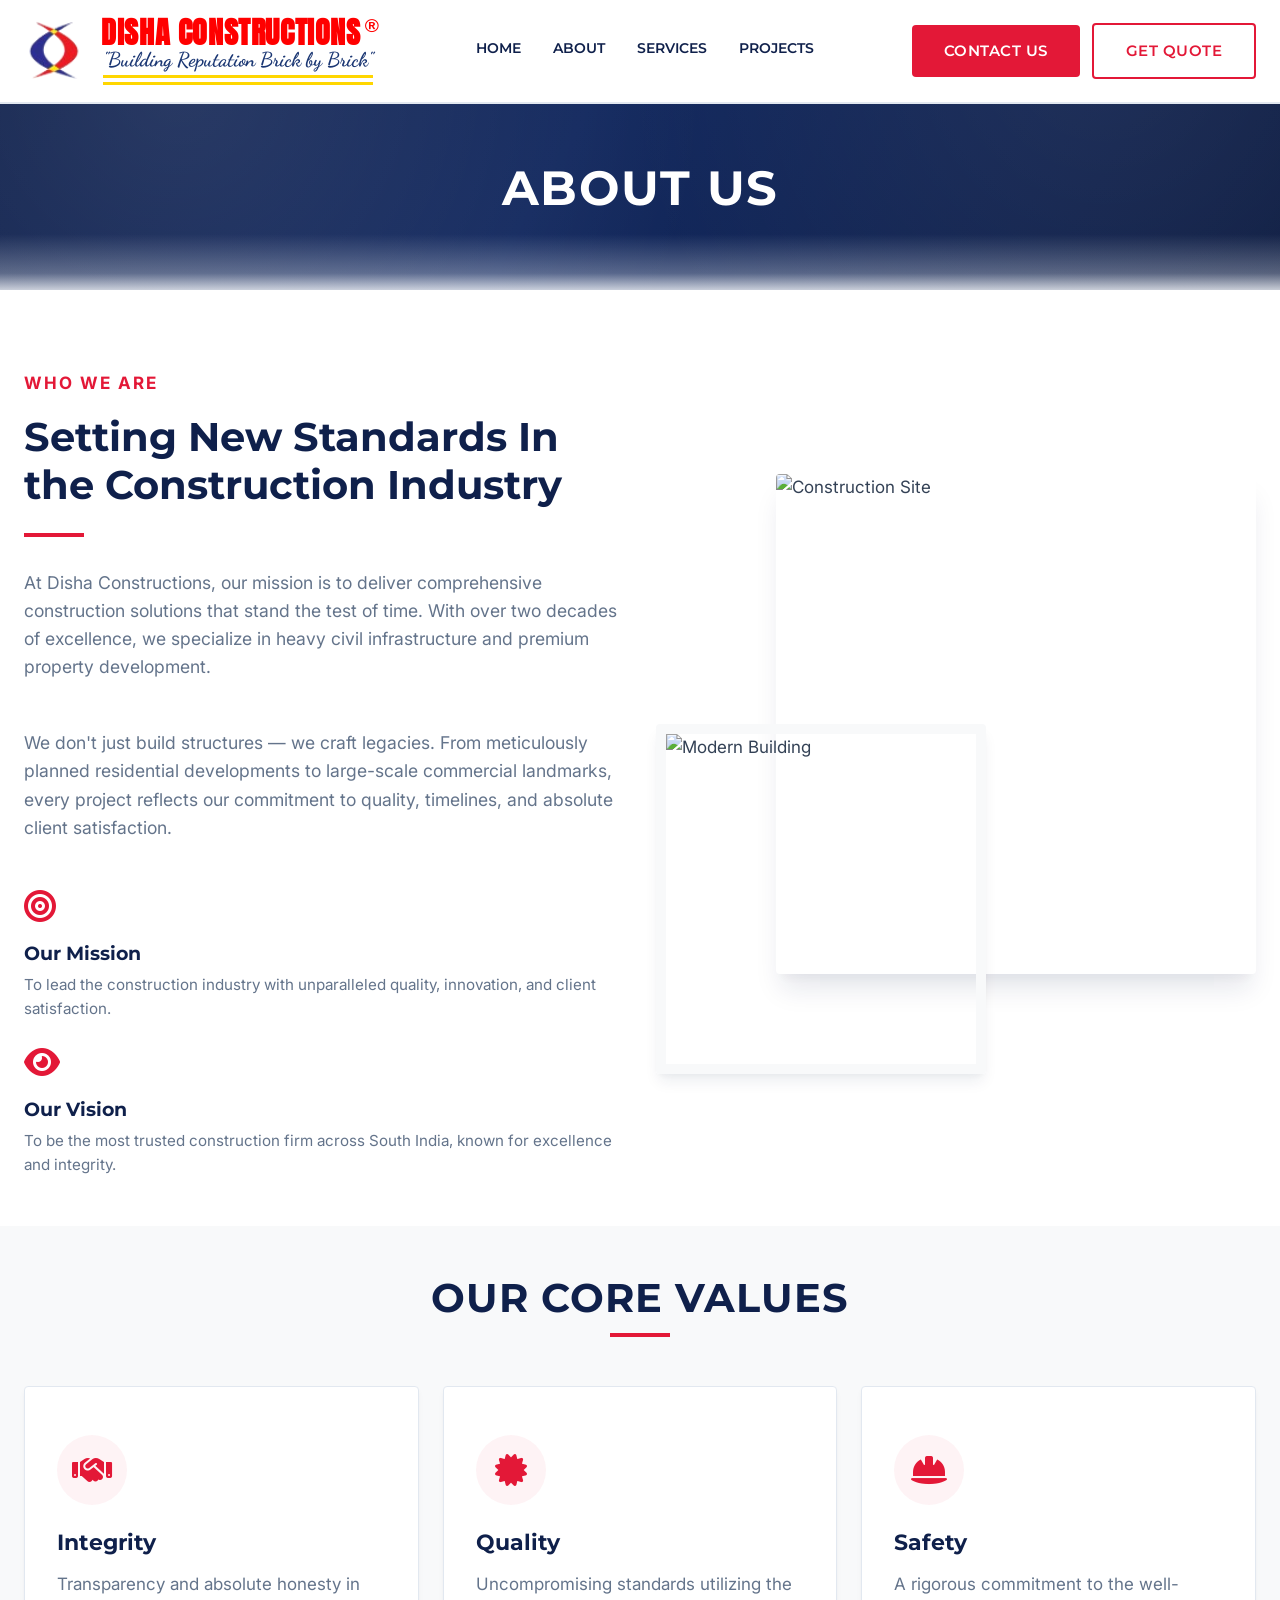
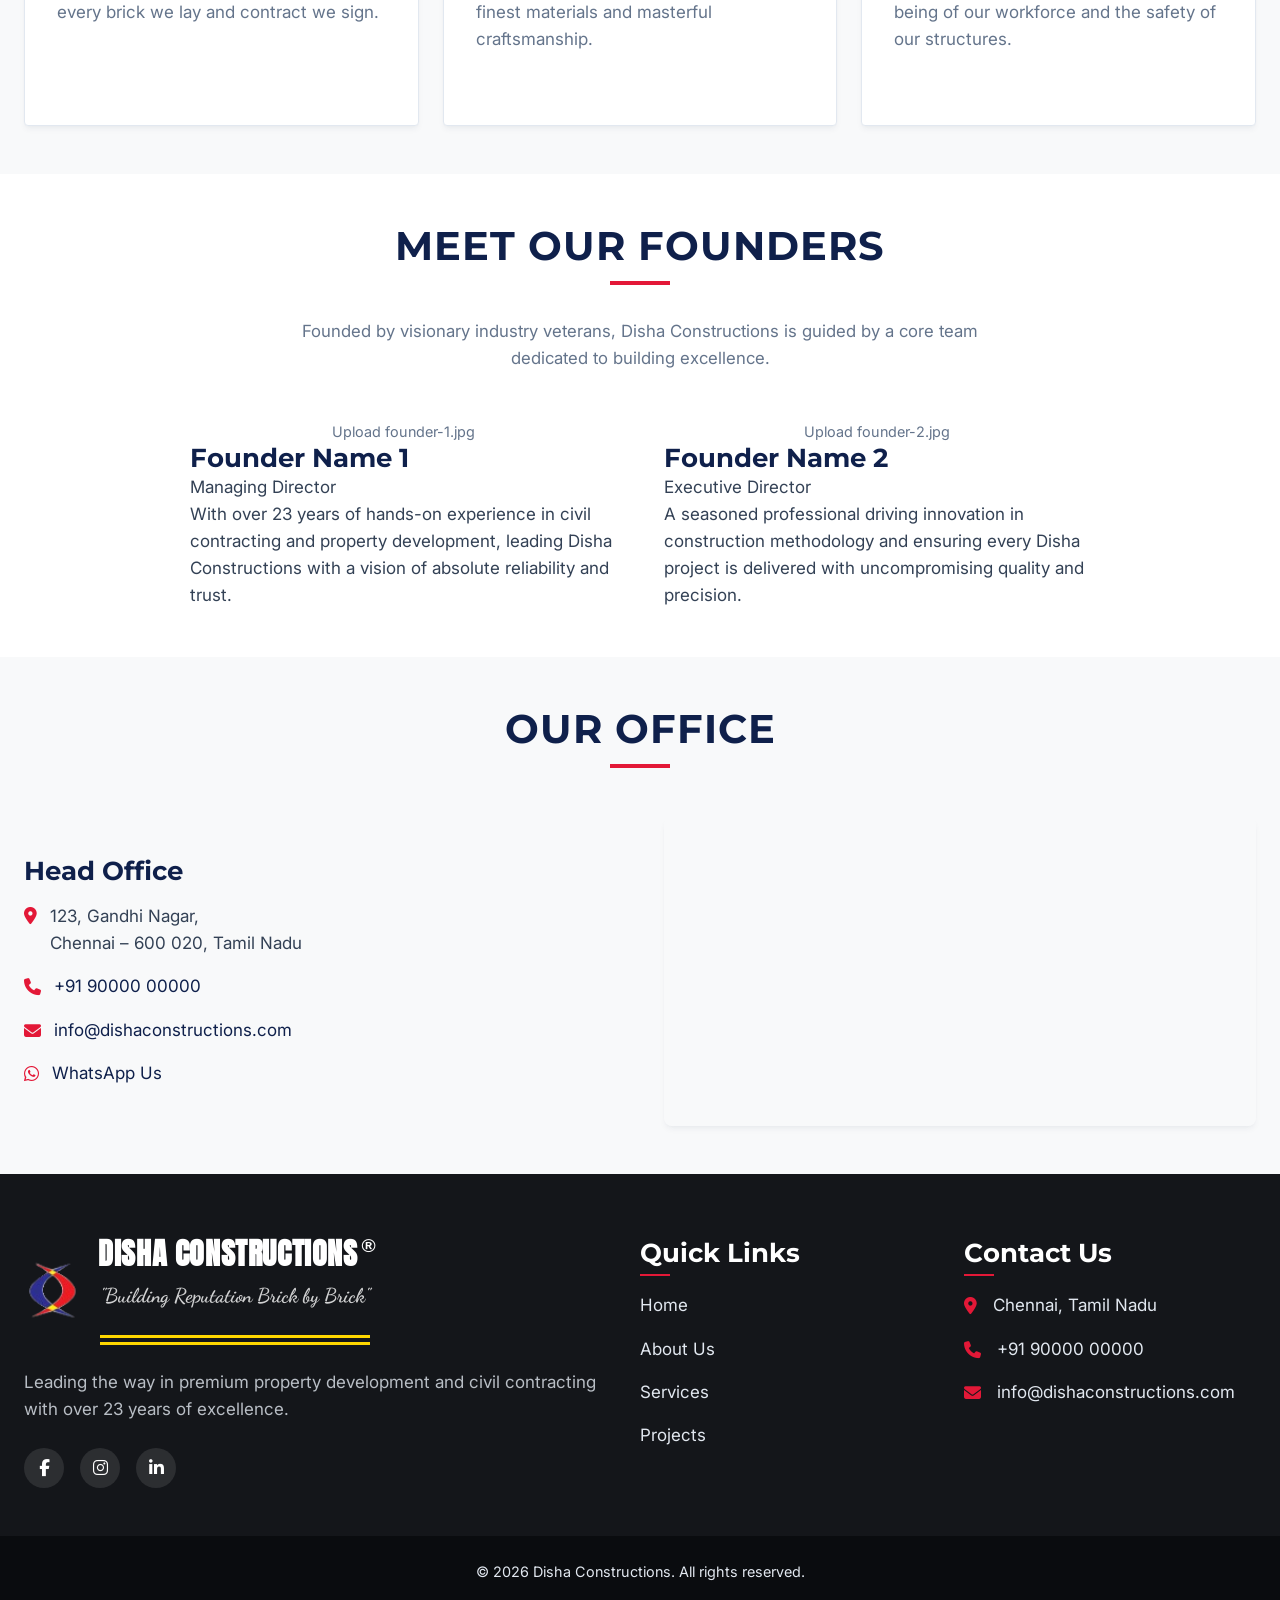
==== commit 9a07da5f: "Fix mobile layout overflow, responsive viewports, and header scroll transitions" ====
--- a/about.html
+++ b/about.html
@@ -3,7 +3,7 @@
 
 <head>
     <meta charset="UTF-8">
-    <meta name="viewport" content="width=device-width, initial-scale=1, viewport-fit=cover">
+    <meta name="viewport" content="width=device-width, initial-scale=1, maximum-scale=1, user-scalable=no">
     <title>About Us | Disha Constructions</title>
 
     <meta name="description" content="Learn about Disha Constructions — our story, core values, founders, and 23+ years of excellence in civil contracting and property development.">
--- a/css/style.css
+++ b/css/style.css
@@ -55,6 +55,18 @@
     background-color: var(--clr-white);
     line-height: 1.6;
     overflow-x: hidden;
+    width: 100%;
+}
+
+/* Global Content Wrapping Failsafes */
+p, h1, h2, h3, h4, h5, h6, .brand-text {
+    overflow-wrap: break-word;
+    word-wrap: break-word;
+}
+
+img, svg, video {
+    max-width: 100%;
+    height: auto;
 }
 
 h1, h2, h3, h4, h5, h6 {
@@ -272,11 +284,12 @@
     justify-content: space-between;
     align-items: center;
     width: 100%;
-    max-width: 1400px;
+    max-width: 100vw;
     margin: 0 auto;
-    padding: 0 2rem;
+    padding: 0 1.5rem;
     flex-wrap: nowrap;
-    gap: 2rem;
+    gap: 1.5rem;
+    box-sizing: border-box;
 }
 
 .nav-links {
@@ -327,7 +340,8 @@
 .logo-lockup {
     display: flex;
     align-items: center; /* Vertical alignment with the entire text block */
-    gap: 18px; /* Slightly more breathe room */
+    gap: 15px; /* Slightly more breathe room */
+    min-width: 0; /* Allows shrinking */
 }
 
 .logo-img {
@@ -335,12 +349,15 @@
     width: auto;
     object-fit: contain;
     margin-top: -2px; /* Maintaining correct vertical alignment */
+    flex-shrink: 0; /* Prevents logo from squishing */
+    transition: var(--transition);
 }
 
 .brand-text {
     display: flex;
     flex-direction: column;
     justify-content: center;
+    min-width: 0; /* Allows text to wrap or scale down */
 }
 
 .brand-title {
@@ -353,6 +370,7 @@
     letter-spacing: 0.6px; /* Very slight spacing added */
     display: flex;
     align-items: center;
+    transition: var(--transition);
 }
 
 .reg-symbol {
@@ -365,6 +383,7 @@
     margin-left: 4px;
     display: inline-block;
     color: #FF0000; /* Ensuring it's the brand red */
+    transition: var(--transition);
 }
 
 .tagline-wrapper {
@@ -383,6 +402,7 @@
     margin: 0;
     line-height: 1;
     white-space: nowrap;
+    transition: var(--transition);
 }
 
 .tagline-lines {
@@ -395,7 +415,8 @@
 
 /* Scroll behavior refinements */
 .navbar.scrolled .logo-img { height: 54px; }
-.navbar.scrolled .brand-title { font-size: 1.6rem; }
+.navbar.scrolled .brand-title { font-size: 1.6rem; color: #FF0000; }
+.navbar.scrolled .reg-symbol { color: #FF0000; }
 .navbar.scrolled .brand-tagline { font-size: 1rem; }
 
 /* Footer Branding Sync */
@@ -1436,15 +1457,55 @@
 @media (max-width: 480px) {
     .btn { display: block; width: 100%; text-align: center; margin-bottom: 0.5rem; }
     .hero-actions { display: flex; flex-direction: column; gap: 0.5rem; }
-    .logo-img { height: 52px !important; } /* Proportional Increase for mobile */
-    .logo-lockup { gap: 6px; }
-    .brand-title { font-size: 1.15rem; letter-spacing: 0.5px; }
-    .reg-symbol { font-size: 0.45em; top: -3px; }
-    .brand-tagline { font-size: 0.72rem; }
-    .tagline-lines { height: 4px; border-top-width: 1px; border-bottom-width: 1px; }
+    
+    .logo-lockup { 
+        gap: 8px; 
+        max-width: calc(100vw - 70px); /* Strict boundary to reserve space for menu */
+    }
+    .logo-img { height: 48px; } /* Hard shrink for very top header balancing (removed !important) */
+    .navbar.scrolled .logo-img { height: 38px; } /* Mobile scrolled state */
+    
+    .brand-title { 
+        font-size: clamp(0.95rem, 4vw, 1.15rem); 
+        letter-spacing: 0.5px; 
+        white-space: normal; /* Allow wrap if necessary */
+    }
+    .navbar.scrolled .brand-title { font-size: clamp(0.85rem, 3.5vw, 1rem); color: #FF0000; }
+    
+    .reg-symbol { font-size: 0.45em; top: -3px; color: #FF0000; }
+    .navbar.scrolled .reg-symbol { color: #FF0000; }
+    
+    .brand-tagline { 
+        font-size: clamp(0.6rem, 2.5vw, 0.72rem); 
+        white-space: normal; /* Critical to prevent overrun */
+    }
+    .navbar.scrolled .brand-tagline { font-size: clamp(0.5rem, 2.2vw, 0.65rem); }
+    
+    .tagline-lines { height: 4px; border-top-width: 1px; border-bottom-width: 1px; margin-top: 2px;}
+    
     .stat-item h3, .stat-item span { font-size: 2.8rem; }
     .project-img { height: 200px; }
     .service-card { padding: 2rem 1.5rem; }
+    .container { padding: 0 1rem; }
+    
+    /* Footer Mobile Branding Sync */
+    .footer-logo-lockup { 
+        flex-direction: column; 
+        justify-content: center; 
+        gap: 12px; 
+        align-items: center;
+        max-width: 100vw;
+    }
+    .footer-logo-img { height: 60px; margin-top: 0; }
+    .footer-logo-lockup .brand-title { 
+        font-size: 1.5rem; 
+        white-space: normal;
+        text-align: center;
+    }
+    .footer-logo-lockup .brand-tagline {
+        white-space: normal;
+        text-align: center;
+    }
 }
 
 @media (hover: none) and (pointer: coarse) {
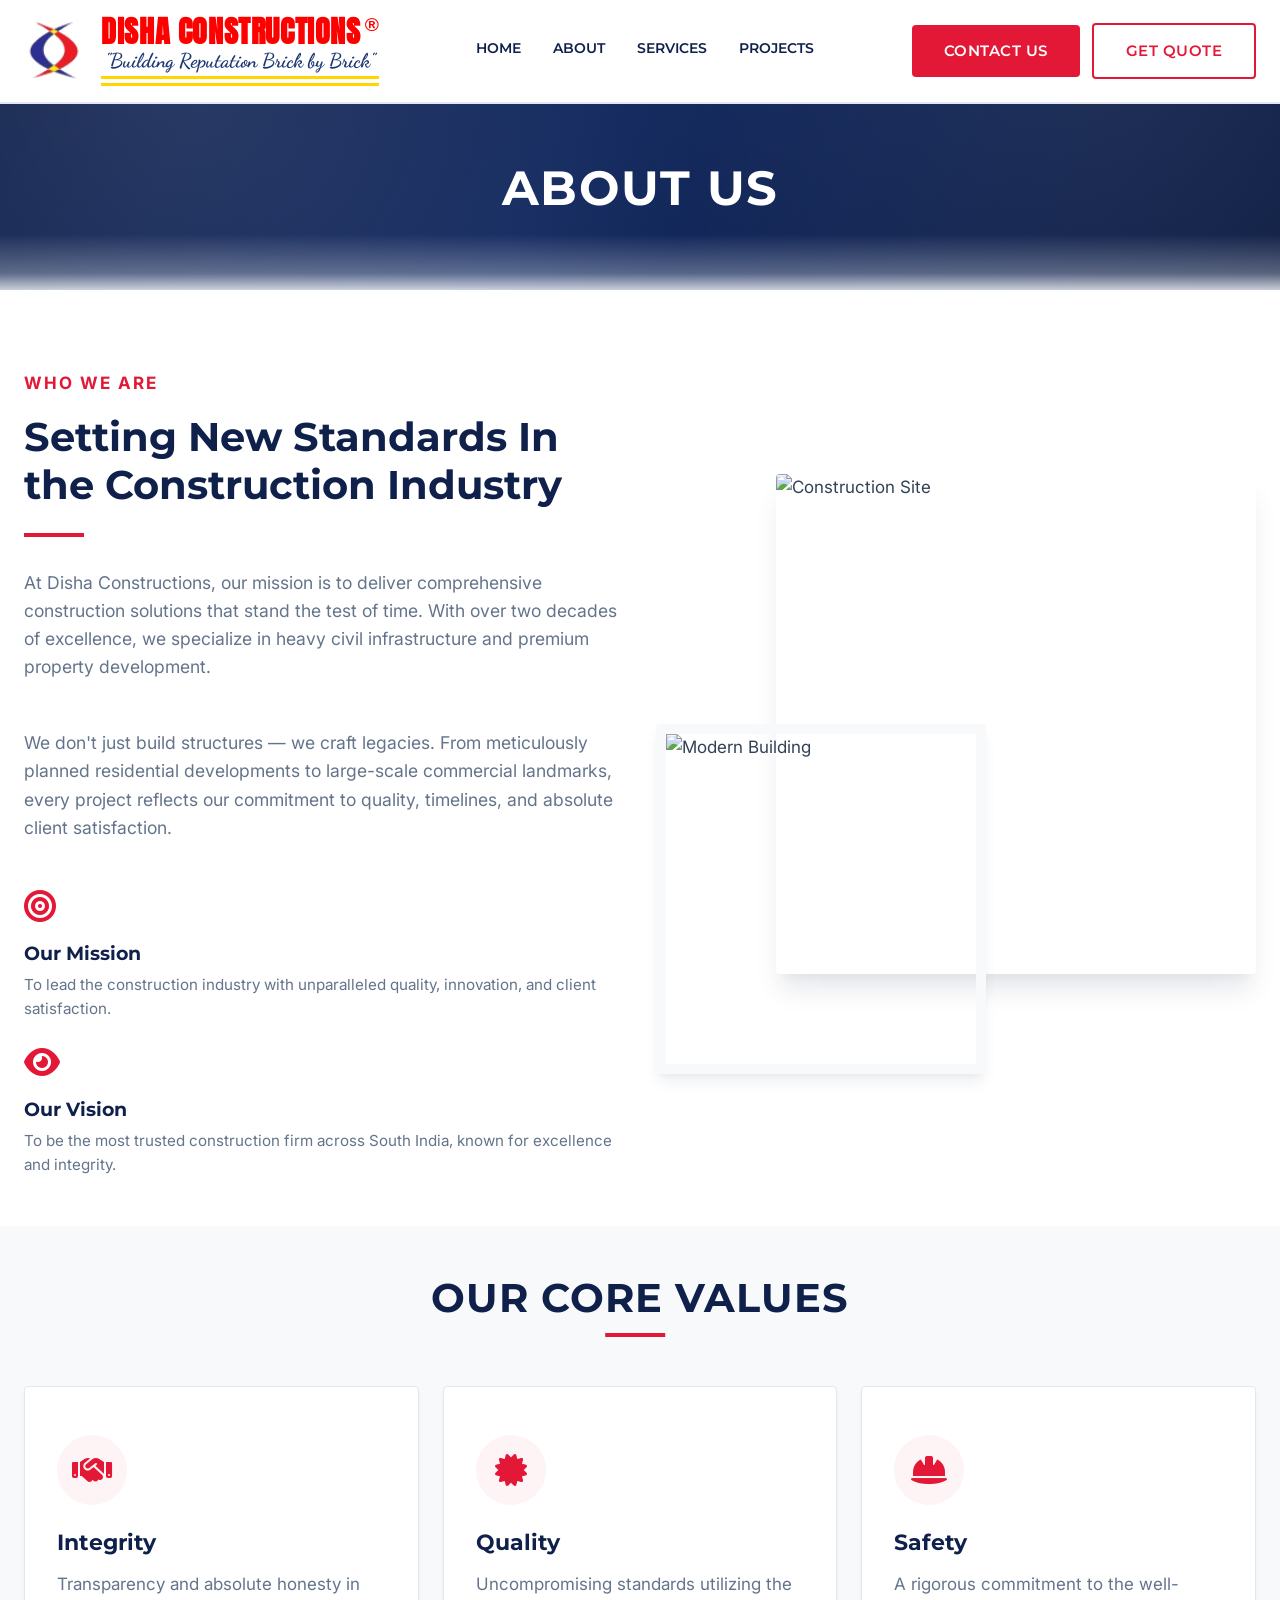
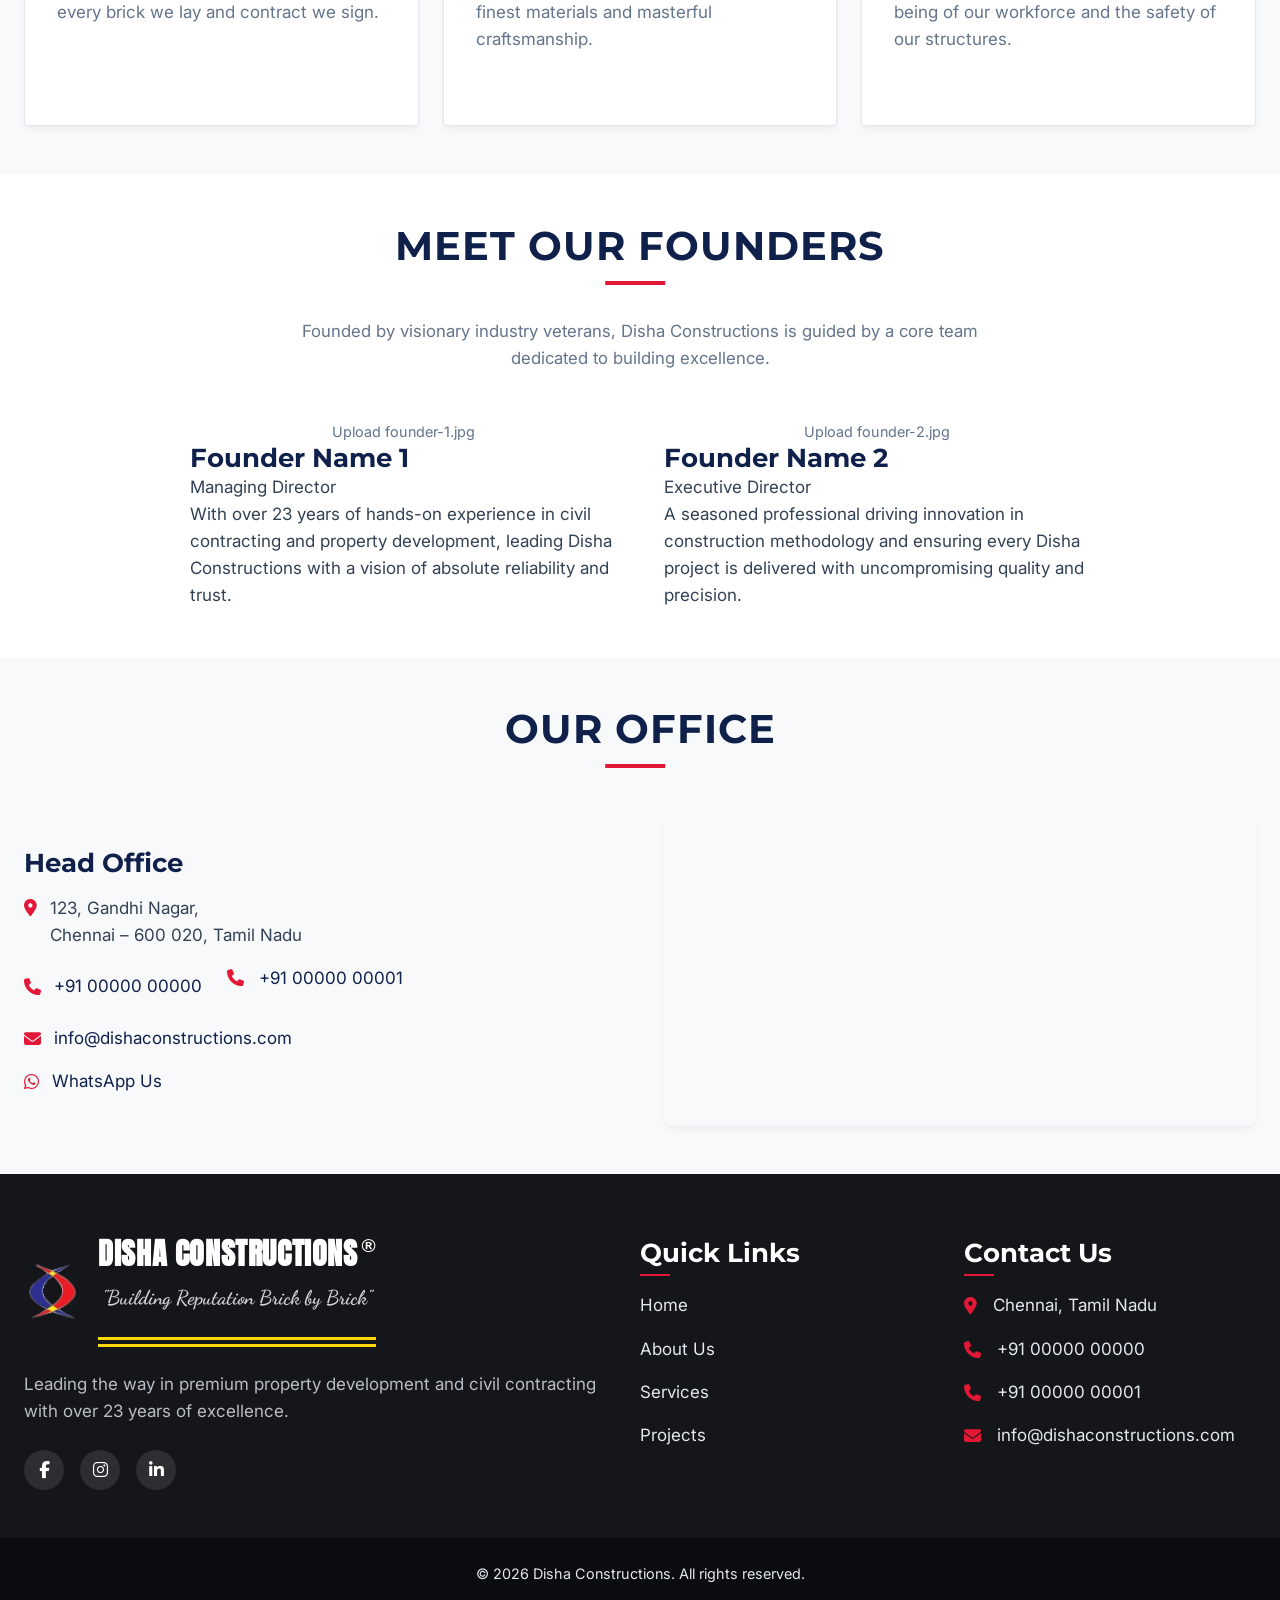
==== commit 9ab3268f: "Fix red line offset, remove testimonials heading line, add second phone numbers across all pages" ====
--- a/about.html
+++ b/about.html
@@ -210,7 +210,9 @@
                             </li>
                             <li style="display: flex; align-items: center; gap: 0.8rem;">
                                 <i class="fa-solid fa-phone" style="color: var(--clr-red);"></i>
-                                <a href="tel:+919000000000" style="color: var(--clr-navy);">+91 90000 00000</a>
+                                <a href="tel:+910000000000" style="color: var(--clr-navy);">+91 00000 00000</a></p>
+                            <p style="margin-bottom: 1rem;"><i class="fa-solid fa-phone" style="color:var(--clr-red); margin-right: 10px;"></i>
+                                <a href="tel:+910000000001" style="color: var(--clr-navy);">+91 00000 00001</a>
                             </li>
                             <li style="display: flex; align-items: center; gap: 0.8rem;">
                                 <i class="fa-solid fa-envelope" style="color: var(--clr-red);"></i>
@@ -266,7 +268,8 @@
                 <h3>Contact Us</h3>
                 <ul class="contact-info">
                     <li><i class="fa-solid fa-location-dot"></i> Chennai, Tamil Nadu</li>
-                    <li><i class="fa-solid fa-phone"></i> +91 90000 00000</li>
+                    <li><i class="fa-solid fa-phone"></i> +91 00000 00000</li>
+                    <li><i class="fa-solid fa-phone"></i> +91 00000 00001</li>
                     <li><i class="fa-solid fa-envelope"></i> info@dishaconstructions.com</li>
                 </ul>
             </div>
--- a/css/style.css
+++ b/css/style.css
@@ -180,7 +180,7 @@
     position: absolute;
     bottom: -15px;
     left: 50%;
-    transform: translateX(-50%);
+    transform: translateX(-58%);
     width: 60px;
     height: 4px;
     background-color: var(--clr-red);
@@ -389,9 +389,8 @@
 .tagline-wrapper {
     display: flex;
     flex-direction: column;
-    width: fit-content;
-    align-self: flex-start; /* Ensure proper left-alignment under the title */
-    margin-left: 2px; /* Slight optical adjustment for italics */
+    width: 100%; /* Stretch to perfectly match the title width */
+    margin-top: 2px;
 }
 
 .brand-tagline {
@@ -402,6 +401,8 @@
     margin: 0;
     line-height: 1;
     white-space: nowrap;
+    text-align: center; /* Centers the script within the full-width block */
+    width: 100%;
     transition: var(--transition);
 }
 
@@ -1497,16 +1498,211 @@
         max-width: 100vw;
     }
     .footer-logo-img { height: 60px; margin-top: 0; }
+    
+    .footer-logo-lockup .brand-text {
+        align-items: center; /* Centers the title and tagline wrapper */
+    }
+    
     .footer-logo-lockup .brand-title { 
         font-size: 1.5rem; 
         white-space: normal;
         text-align: center;
     }
-    .footer-logo-lockup .brand-tagline {
-        white-space: normal;
-        text-align: center;
-    }
-}
+    
+}
+
+/* =========================================
+   TESTIMONIALS: Infinite Auto-Scroll Marquee
+   ========================================= */
+
+.testimonials-section {
+    background: #f8f9fb;
+    padding-bottom: 5rem;
+    overflow: hidden;
+}
+
+.testimonials-section .section-title {
+    margin-bottom: 3rem;
+}
+
+/* Remove the red underline from the testimonials heading */
+.testimonials-section .section-title h2::after {
+    display: none;
+}
+
+
+.testimonials-section .section-title p {
+    color: #666;
+    font-size: 1.05rem;
+    margin-top: 0.5rem;
+}
+
+/* The outer wrapper clips the overflow so cards glide off the edge */
+.testimonials-marquee-wrapper {
+    overflow: hidden;
+    position: relative;
+    width: 100%;
+    /* Soft fade-out edges left & right for a modern feel */
+    -webkit-mask-image: linear-gradient(to right, transparent 0%, black 8%, black 92%, transparent 100%);
+    mask-image: linear-gradient(to right, transparent 0%, black 8%, black 92%, transparent 100%);
+}
+
+/* The scrolling track — pauses on hover */
+.testimonials-track {
+    display: flex;
+    gap: 28px;
+    width: max-content;
+    animation: marquee-scroll 38s linear infinite;
+    padding: 10px 0 20px;
+}
+
+.testimonials-track:hover {
+    animation-play-state: paused;
+}
+
+/* Keyframe: scroll the full width of the first set (50% = one copy) */
+@keyframes marquee-scroll {
+    0%   { transform: translateX(0); }
+    100% { transform: translateX(-50%); }
+}
+
+/* Individual testimonial card */
+.testimonial-card {
+    background: #ffffff;
+    border-radius: 16px;
+    padding: 32px 30px 28px;
+    width: 340px;
+    flex-shrink: 0;
+    box-shadow: 0 4px 24px rgba(0, 0, 0, 0.06);
+    border: 1px solid rgba(0, 0, 0, 0.04);
+    transition: transform 0.3s ease, box-shadow 0.3s ease;
+    position: relative;
+    display: flex;
+    flex-direction: column;
+    gap: 14px;
+}
+
+.testimonial-card:hover {
+    transform: translateY(-6px);
+    box-shadow: 0 12px 40px rgba(0, 0, 0, 0.1);
+}
+
+/* Decorative quote icon */
+.testimonial-quote-icon {
+    color: #FF0000;
+    font-size: 1.4rem;
+    opacity: 0.2;
+    line-height: 1;
+}
+
+/* Client quote text */
+.testimonial-text {
+    font-size: 0.95rem;
+    color: #444;
+    line-height: 1.7;
+    font-style: italic;
+    flex-grow: 1;
+}
+
+/* Star rating row */
+.testimonial-stars {
+    display: flex;
+    gap: 4px;
+    color: #F59E0B;
+    font-size: 0.85rem;
+}
+
+/* Author section at the bottom */
+.testimonial-author {
+    display: flex;
+    align-items: center;
+    gap: 14px;
+    margin-top: 6px;
+    border-top: 1px solid #f0f0f0;
+    padding-top: 16px;
+}
+
+/* Avatar initials circle */
+.testimonial-avatar {
+    width: 52px;
+    height: 52px;
+    border-radius: 50%;
+    background: linear-gradient(135deg, #1A3673 0%, #2a4d9d 100%);
+    display: flex;
+    align-items: center;
+    justify-content: center;
+    flex-shrink: 0;
+    border: 2px solid rgba(255, 255, 255, 0.25);
+    box-shadow: 0 4px 12px rgba(0,0,0,0.15);
+}
+
+.testimonial-avatar span {
+    color: #ffffff;
+    font-family: var(--font-heading);
+    font-size: 0.85rem;
+    font-weight: 700;
+    letter-spacing: 0.5px;
+    line-height: 1;
+}
+
+/* Author name and role */
+.testimonial-info h4 {
+    font-family: var(--font-heading);
+    font-size: 0.95rem;
+    font-weight: 700;
+    color: var(--clr-navy);
+    margin: 0 0 2px;
+}
+
+.testimonial-info span {
+    font-size: 0.78rem;
+    color: #888;
+    font-weight: 500;
+}
+
+/* Mobile: slow animation a touch to prevent visual blur */
+@media (max-width: 768px) {
+    .testimonial-card { width: 280px; padding: 24px 22px; }
+    .testimonials-track { animation-duration: 30s; gap: 18px; }
+}
+
+
+#toast-container {
+    position: fixed;
+    bottom: 30px;
+    right: 30px;
+    z-index: 9999;
+    display: flex;
+    flex-direction: column;
+    gap: 10px;
+}
+
+.toast {
+    background: var(--clr-white);
+    color: var(--clr-navy);
+    padding: 15px 25px;
+    border-radius: 8px;
+    box-shadow: 0 10px 30px rgba(0,0,0,0.15);
+    display: flex;
+    align-items: center;
+    gap: 12px;
+    font-weight: 600;
+    transform: translateY(100px);
+    opacity: 0;
+    transition: all 0.4s cubic-bezier(0.68, -0.55, 0.265, 1.55);
+    border-left: 4px solid var(--clr-red);
+}
+
+.toast.show {
+    transform: translateY(0);
+    opacity: 1;
+}
+
+.toast.success { border-left-color: #10B981; }
+.toast.success i { color: #10B981; }
+
+.toast.error { border-left-color: #EF4444; }
+.toast.error i { color: #EF4444; }
 
 @media (hover: none) and (pointer: coarse) {
     .cursor-dot { display: none !important; }
